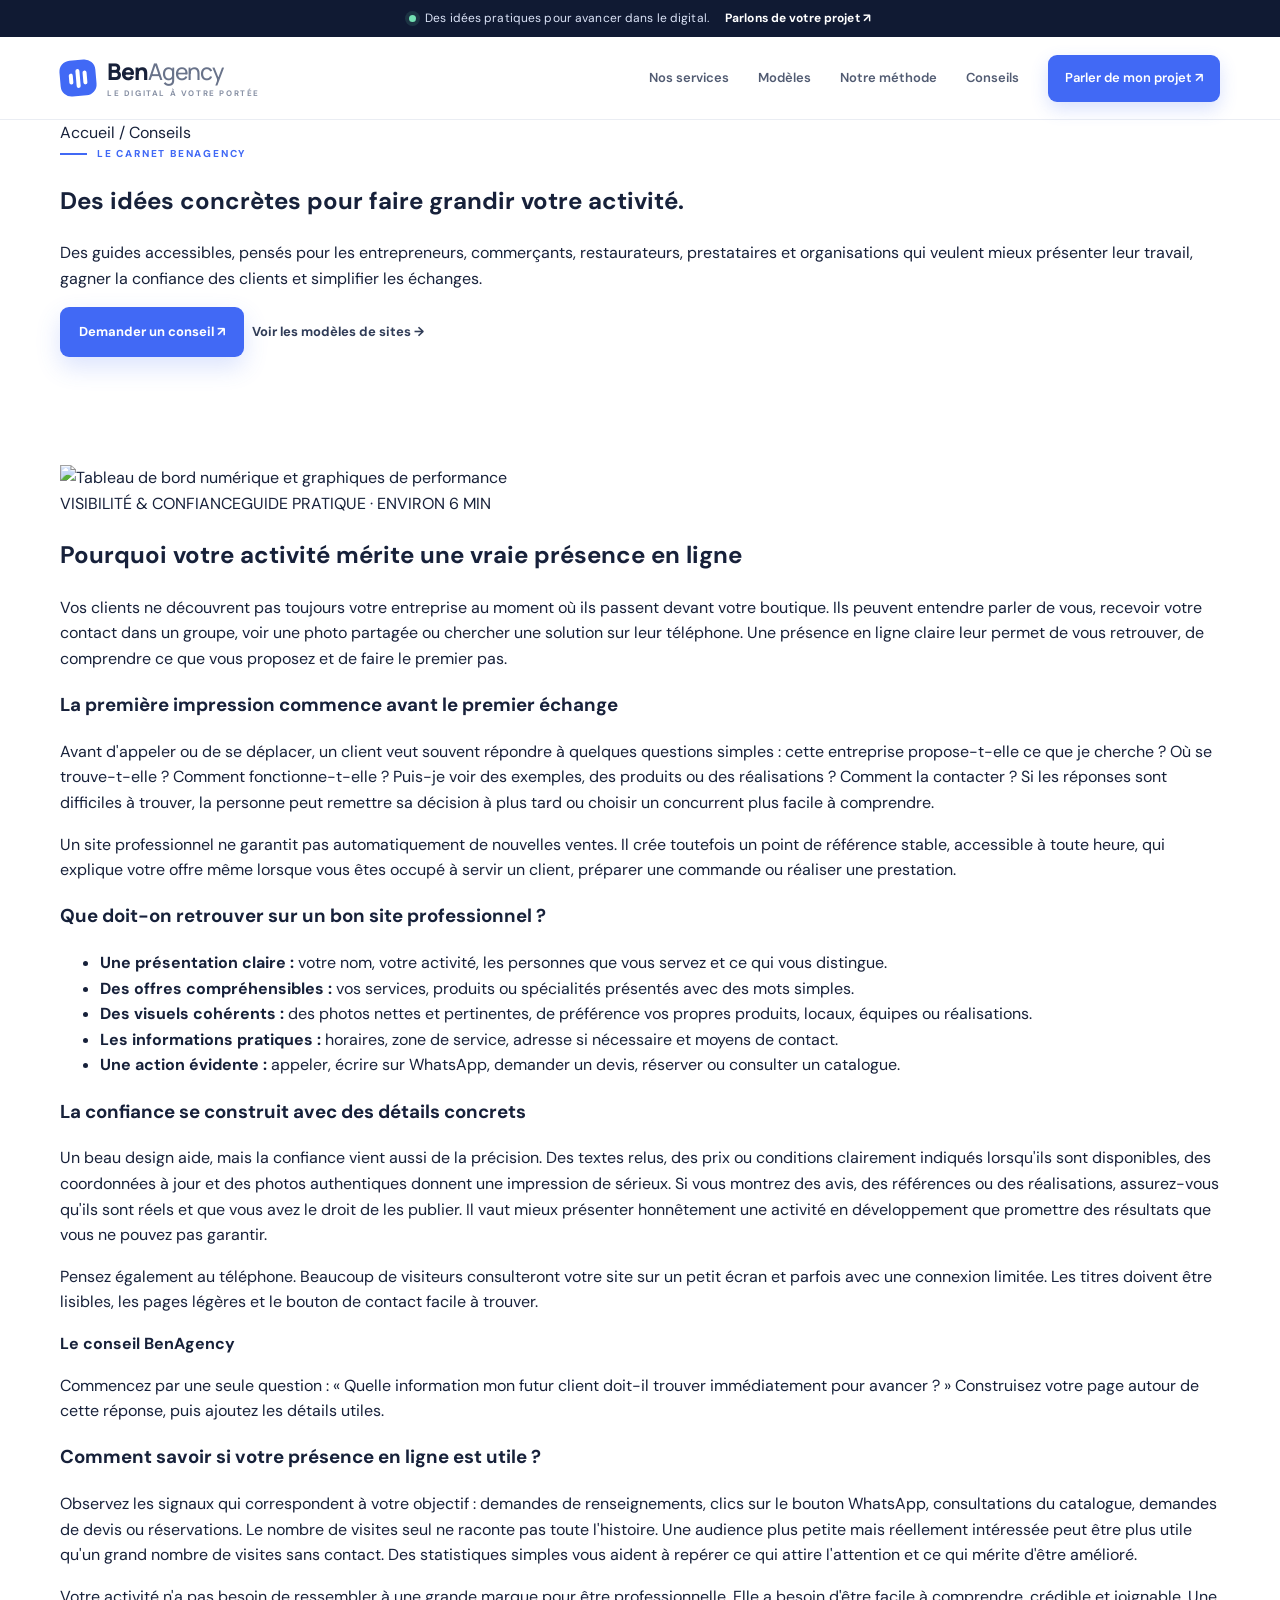
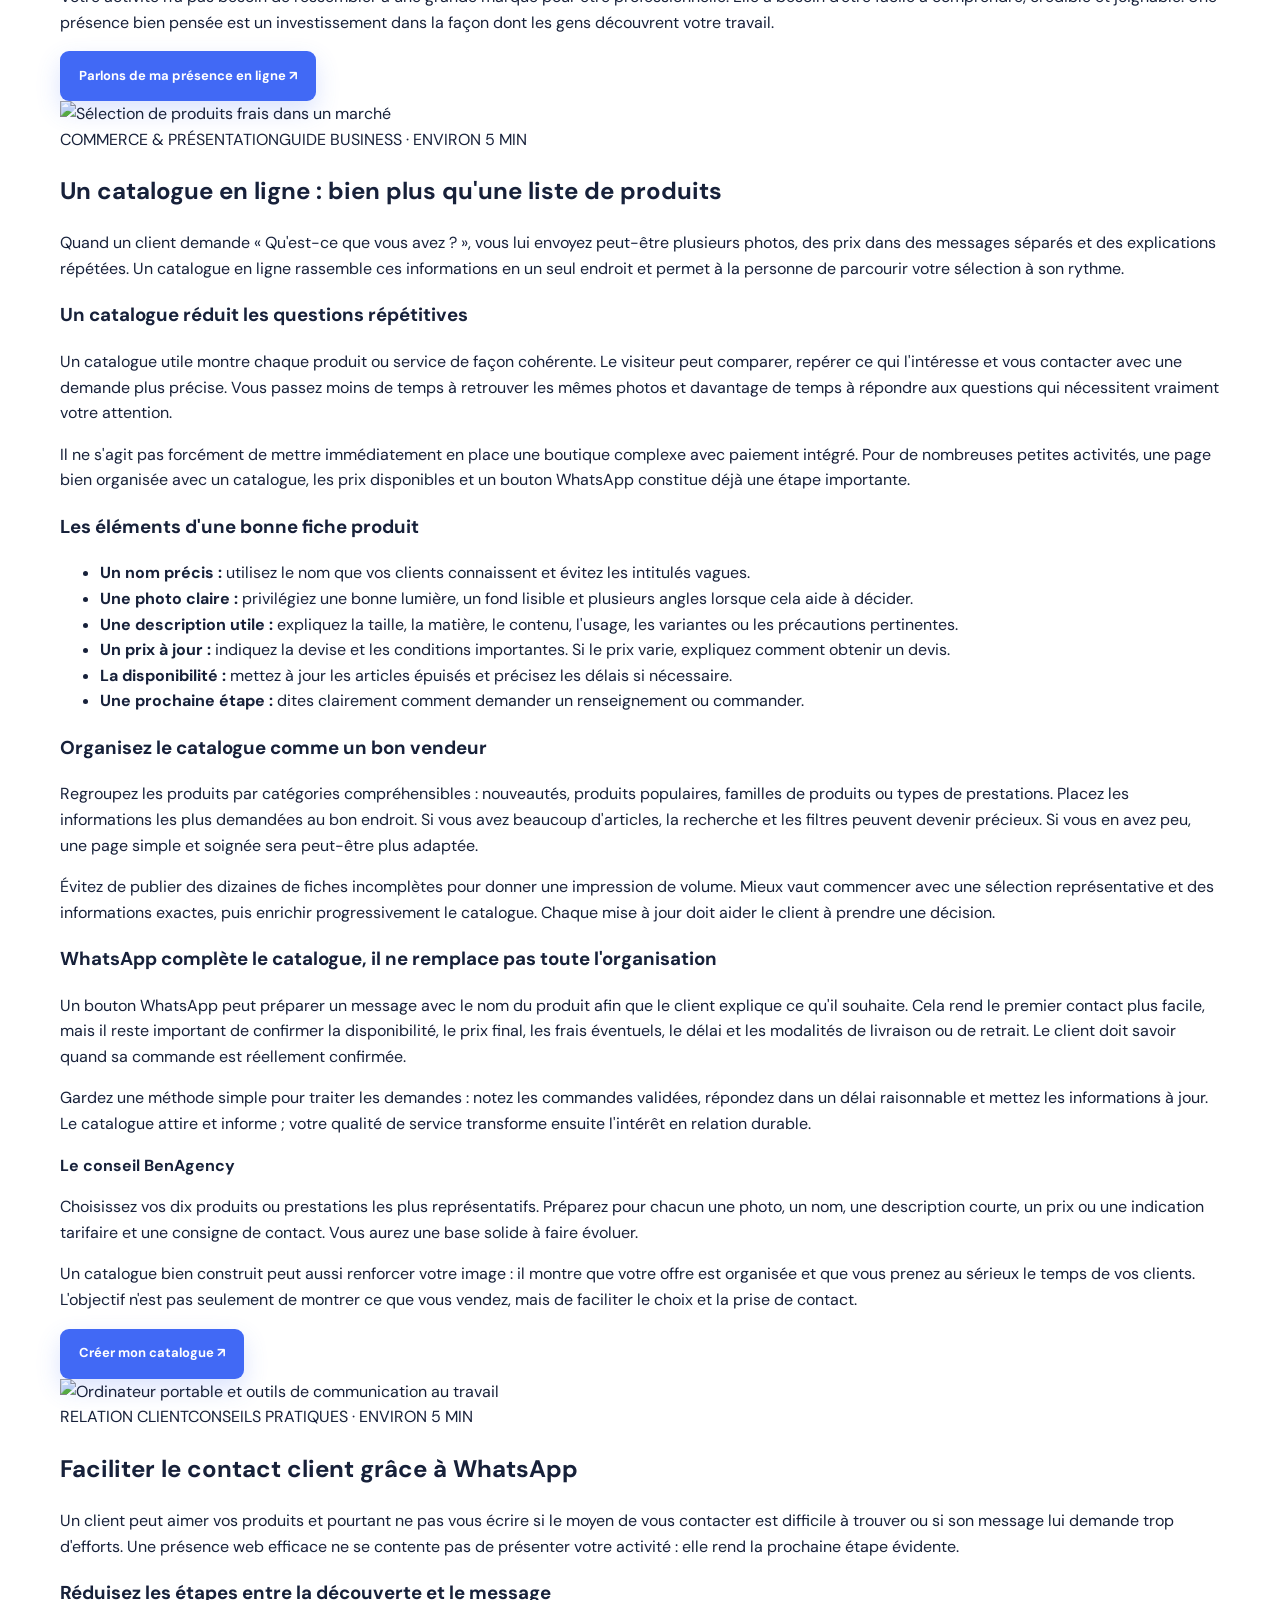
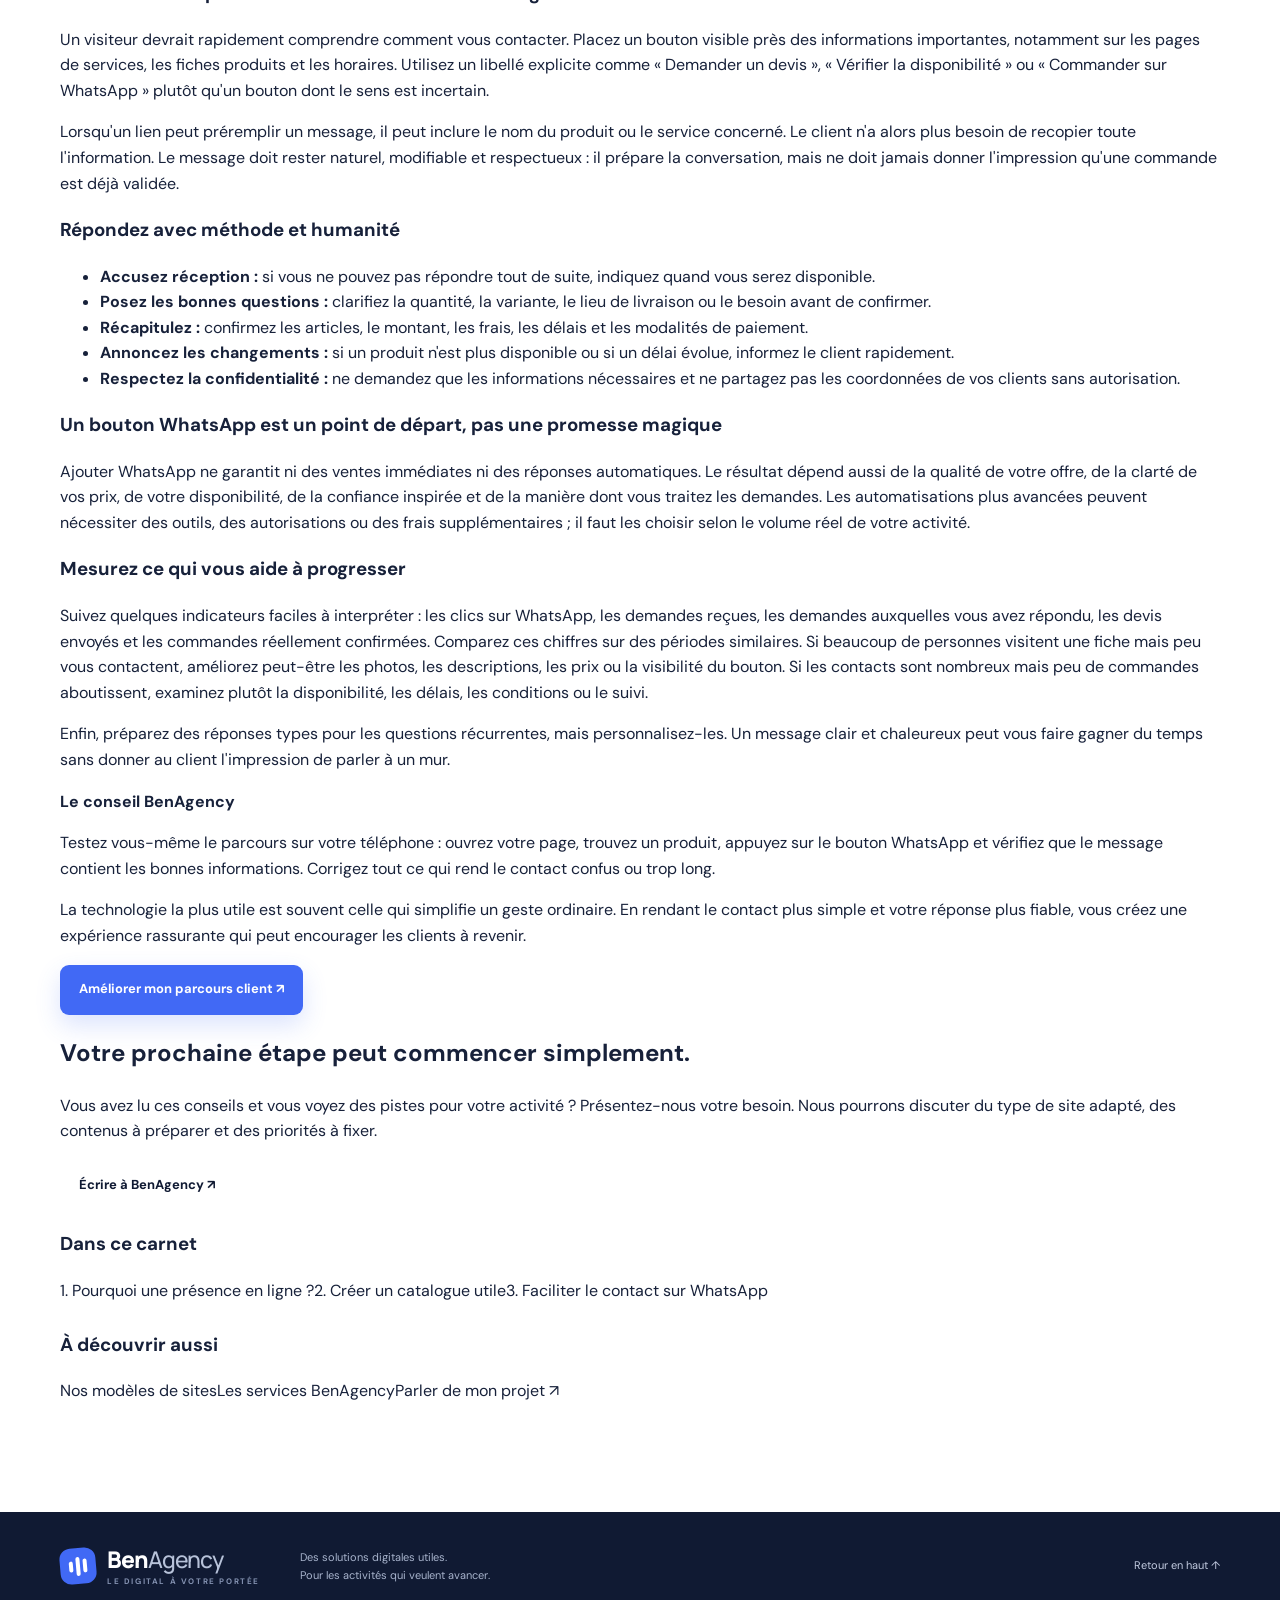
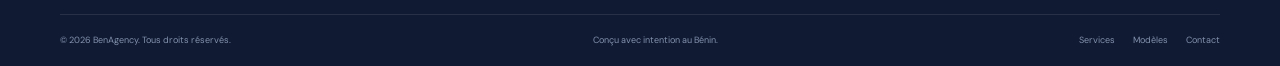
==== conseils.html @ a349a8e4 "Publish illustrated practical business articles" ====
<!doctype html>
<html lang="fr">
<head>
<meta charset="utf-8"><meta name="viewport" content="width=device-width, initial-scale=1"><meta name="theme-color" content="#101a33">
<meta name="description" content="Conseils BenAgency : visibilité en ligne, catalogue digital et WhatsApp pour mieux présenter votre activité et faciliter les contacts clients.">
<title>Conseils pour développer votre activité | BenAgency</title>
<link rel="preconnect" href="https://fonts.googleapis.com"><link rel="preconnect" href="https://fonts.gstatic.com" crossorigin>
<link href="https://fonts.googleapis.com/css2?family=DM+Sans:wght@400;500;600;700&family=Manrope:wght@400;500;600;700;800&display=swap" rel="stylesheet">
<link rel="stylesheet" href="styles.css"><script src="script.js" defer></script>
</head>
<body>
<a class="skip-link" href="#contenu">Aller au contenu</a><div class="announcement"><span class="announcement-dot"></span> Des idées pratiques pour avancer dans le digital. <a href="index.html#contact">Parlons de votre projet ↗</a></div>
<header class="site-header"><div class="container nav-wrap"><a class="brand" href="index.html" aria-label="BenAgency, accueil"><span class="brand-mark"><span></span><span></span><span></span></span><span>Ben<span class="brand-light">Agency</span><small>LE DIGITAL À VOTRE PORTÉE</small></span></a><button class="menu-toggle" aria-expanded="false" aria-controls="main-nav" aria-label="Ouvrir le menu"><span></span><span></span></button><nav id="main-nav" class="main-nav" aria-label="Navigation principale"><a href="index.html#services">Nos services</a><a href="modeles.html">Modèles</a><a href="index.html#methode">Notre méthode</a><a href="conseils.html" aria-current="page">Conseils</a><a class="nav-cta" href="index.html#contact">Parler de mon projet ↗</a></nav></div></header>
<main id="contenu">
<section class="inner-hero"><div class="container"><div class="breadcrumb"><a href="index.html">Accueil</a> / Conseils</div><div class="eyebrow"><span class="eyebrow-line"></span> LE CARNET BENAGENCY</div><h1>Des idées concrètes pour <span>faire grandir votre activité.</span></h1><p>Des guides accessibles, pensés pour les entrepreneurs, commerçants, restaurateurs, prestataires et organisations qui veulent mieux présenter leur travail, gagner la confiance des clients et simplifier les échanges.</p><div class="page-actions"><a class="button button-primary" href="https://wa.me/2290144396710?text=Bonjour%20BenAgency%2C%20j%27ai%20lu%20vos%20conseils%20et%20je%20souhaite%20parler%20de%20mon%20projet." target="_blank" rel="noopener noreferrer">Demander un conseil ↗</a><a class="button button-quiet" href="modeles.html">Voir les modèles de sites →</a></div></div></section>
<section class="section-pad"><div class="container editorial-layout"><div class="editorial-main">
<article class="editorial-article" id="visibilite"><div class="editorial-cover"><img src="https://images.unsplash.com/photo-1460925895917-afdab827c52f?auto=format&fit=crop&w=1400&q=85" alt="Tableau de bord numérique et graphiques de performance" loading="lazy"></div><div class="editorial-meta"><span>VISIBILITÉ & CONFIANCE</span><span>GUIDE PRATIQUE · ENVIRON 6 MIN</span></div><h2>Pourquoi votre activité mérite une vraie présence en ligne</h2><p class="article-intro">Vos clients ne découvrent pas toujours votre entreprise au moment où ils passent devant votre boutique. Ils peuvent entendre parler de vous, recevoir votre contact dans un groupe, voir une photo partagée ou chercher une solution sur leur téléphone. Une présence en ligne claire leur permet de vous retrouver, de comprendre ce que vous proposez et de faire le premier pas.</p>
<h3>La première impression commence avant le premier échange</h3><p>Avant d'appeler ou de se déplacer, un client veut souvent répondre à quelques questions simples : cette entreprise propose-t-elle ce que je cherche ? Où se trouve-t-elle ? Comment fonctionne-t-elle ? Puis-je voir des exemples, des produits ou des réalisations ? Comment la contacter ? Si les réponses sont difficiles à trouver, la personne peut remettre sa décision à plus tard ou choisir un concurrent plus facile à comprendre.</p><p>Un site professionnel ne garantit pas automatiquement de nouvelles ventes. Il crée toutefois un point de référence stable, accessible à toute heure, qui explique votre offre même lorsque vous êtes occupé à servir un client, préparer une commande ou réaliser une prestation.</p>
<h3>Que doit-on retrouver sur un bon site professionnel ?</h3><ul><li><strong>Une présentation claire :</strong> votre nom, votre activité, les personnes que vous servez et ce qui vous distingue.</li><li><strong>Des offres compréhensibles :</strong> vos services, produits ou spécialités présentés avec des mots simples.</li><li><strong>Des visuels cohérents :</strong> des photos nettes et pertinentes, de préférence vos propres produits, locaux, équipes ou réalisations.</li><li><strong>Les informations pratiques :</strong> horaires, zone de service, adresse si nécessaire et moyens de contact.</li><li><strong>Une action évidente :</strong> appeler, écrire sur WhatsApp, demander un devis, réserver ou consulter un catalogue.</li></ul>
<h3>La confiance se construit avec des détails concrets</h3><p>Un beau design aide, mais la confiance vient aussi de la précision. Des textes relus, des prix ou conditions clairement indiqués lorsqu'ils sont disponibles, des coordonnées à jour et des photos authentiques donnent une impression de sérieux. Si vous montrez des avis, des références ou des réalisations, assurez-vous qu'ils sont réels et que vous avez le droit de les publier. Il vaut mieux présenter honnêtement une activité en développement que promettre des résultats que vous ne pouvez pas garantir.</p><p>Pensez également au téléphone. Beaucoup de visiteurs consulteront votre site sur un petit écran et parfois avec une connexion limitée. Les titres doivent être lisibles, les pages légères et le bouton de contact facile à trouver.</p>
<div class="editorial-callout"><strong>Le conseil BenAgency</strong><p>Commencez par une seule question : « Quelle information mon futur client doit-il trouver immédiatement pour avancer ? » Construisez votre page autour de cette réponse, puis ajoutez les détails utiles.</p></div>
<h3>Comment savoir si votre présence en ligne est utile ?</h3><p>Observez les signaux qui correspondent à votre objectif : demandes de renseignements, clics sur le bouton WhatsApp, consultations du catalogue, demandes de devis ou réservations. Le nombre de visites seul ne raconte pas toute l'histoire. Une audience plus petite mais réellement intéressée peut être plus utile qu'un grand nombre de visites sans contact. Des statistiques simples vous aident à repérer ce qui attire l'attention et ce qui mérite d'être amélioré.</p><p>Votre activité n'a pas besoin de ressembler à une grande marque pour être professionnelle. Elle a besoin d'être facile à comprendre, crédible et joignable. Une présence bien pensée est un investissement dans la façon dont les gens découvrent votre travail.</p><div class="page-actions"><a class="button button-primary" href="https://wa.me/2290144396710?text=Bonjour%20BenAgency%2C%20je%20souhaite%20am%C3%A9liorer%20la%20pr%C3%A9sence%20en%20ligne%20de%20mon%20activit%C3%A9." target="_blank" rel="noopener noreferrer">Parlons de ma présence en ligne ↗</a></div></article>
<article class="editorial-article" id="catalogue"><div class="editorial-cover"><img src="https://images.unsplash.com/photo-1542838132-92c53300491e?auto=format&fit=crop&w=1400&q=85" alt="Sélection de produits frais dans un marché" loading="lazy"></div><div class="editorial-meta"><span>COMMERCE & PRÉSENTATION</span><span>GUIDE BUSINESS · ENVIRON 5 MIN</span></div><h2>Un catalogue en ligne : bien plus qu'une liste de produits</h2><p class="article-intro">Quand un client demande « Qu'est-ce que vous avez ? », vous lui envoyez peut-être plusieurs photos, des prix dans des messages séparés et des explications répétées. Un catalogue en ligne rassemble ces informations en un seul endroit et permet à la personne de parcourir votre sélection à son rythme.</p>
<h3>Un catalogue réduit les questions répétitives</h3><p>Un catalogue utile montre chaque produit ou service de façon cohérente. Le visiteur peut comparer, repérer ce qui l'intéresse et vous contacter avec une demande plus précise. Vous passez moins de temps à retrouver les mêmes photos et davantage de temps à répondre aux questions qui nécessitent vraiment votre attention.</p><p>Il ne s'agit pas forcément de mettre immédiatement en place une boutique complexe avec paiement intégré. Pour de nombreuses petites activités, une page bien organisée avec un catalogue, les prix disponibles et un bouton WhatsApp constitue déjà une étape importante.</p>
<h3>Les éléments d'une bonne fiche produit</h3><ul><li><strong>Un nom précis :</strong> utilisez le nom que vos clients connaissent et évitez les intitulés vagues.</li><li><strong>Une photo claire :</strong> privilégiez une bonne lumière, un fond lisible et plusieurs angles lorsque cela aide à décider.</li><li><strong>Une description utile :</strong> expliquez la taille, la matière, le contenu, l'usage, les variantes ou les précautions pertinentes.</li><li><strong>Un prix à jour :</strong> indiquez la devise et les conditions importantes. Si le prix varie, expliquez comment obtenir un devis.</li><li><strong>La disponibilité :</strong> mettez à jour les articles épuisés et précisez les délais si nécessaire.</li><li><strong>Une prochaine étape :</strong> dites clairement comment demander un renseignement ou commander.</li></ul>
<h3>Organisez le catalogue comme un bon vendeur</h3><p>Regroupez les produits par catégories compréhensibles : nouveautés, produits populaires, familles de produits ou types de prestations. Placez les informations les plus demandées au bon endroit. Si vous avez beaucoup d'articles, la recherche et les filtres peuvent devenir précieux. Si vous en avez peu, une page simple et soignée sera peut-être plus adaptée.</p><p>Évitez de publier des dizaines de fiches incomplètes pour donner une impression de volume. Mieux vaut commencer avec une sélection représentative et des informations exactes, puis enrichir progressivement le catalogue. Chaque mise à jour doit aider le client à prendre une décision.</p>
<h3>WhatsApp complète le catalogue, il ne remplace pas toute l'organisation</h3><p>Un bouton WhatsApp peut préparer un message avec le nom du produit afin que le client explique ce qu'il souhaite. Cela rend le premier contact plus facile, mais il reste important de confirmer la disponibilité, le prix final, les frais éventuels, le délai et les modalités de livraison ou de retrait. Le client doit savoir quand sa commande est réellement confirmée.</p><p>Gardez une méthode simple pour traiter les demandes : notez les commandes validées, répondez dans un délai raisonnable et mettez les informations à jour. Le catalogue attire et informe ; votre qualité de service transforme ensuite l'intérêt en relation durable.</p>
<div class="editorial-callout"><strong>Le conseil BenAgency</strong><p>Choisissez vos dix produits ou prestations les plus représentatifs. Préparez pour chacun une photo, un nom, une description courte, un prix ou une indication tarifaire et une consigne de contact. Vous aurez une base solide à faire évoluer.</p></div>
<p>Un catalogue bien construit peut aussi renforcer votre image : il montre que votre offre est organisée et que vous prenez au sérieux le temps de vos clients. L'objectif n'est pas seulement de montrer ce que vous vendez, mais de faciliter le choix et la prise de contact.</p><div class="page-actions"><a class="button button-primary" href="https://wa.me/2290144396710?text=Bonjour%20BenAgency%2C%20je%20souhaite%20cr%C3%A9er%20un%20catalogue%20en%20ligne%20pour%20mon%20activit%C3%A9." target="_blank" rel="noopener noreferrer">Créer mon catalogue ↗</a></div></article>
<article class="editorial-article" id="whatsapp"><div class="editorial-cover"><img src="https://images.unsplash.com/photo-1516321318423-f06f85e504b3?auto=format&fit=crop&w=1400&q=85" alt="Ordinateur portable et outils de communication au travail" loading="lazy"></div><div class="editorial-meta"><span>RELATION CLIENT</span><span>CONSEILS PRATIQUES · ENVIRON 5 MIN</span></div><h2>Faciliter le contact client grâce à WhatsApp</h2><p class="article-intro">Un client peut aimer vos produits et pourtant ne pas vous écrire si le moyen de vous contacter est difficile à trouver ou si son message lui demande trop d'efforts. Une présence web efficace ne se contente pas de présenter votre activité : elle rend la prochaine étape évidente.</p>
<h3>Réduisez les étapes entre la découverte et le message</h3><p>Un visiteur devrait rapidement comprendre comment vous contacter. Placez un bouton visible près des informations importantes, notamment sur les pages de services, les fiches produits et les horaires. Utilisez un libellé explicite comme « Demander un devis », « Vérifier la disponibilité » ou « Commander sur WhatsApp » plutôt qu'un bouton dont le sens est incertain.</p><p>Lorsqu'un lien peut préremplir un message, il peut inclure le nom du produit ou le service concerné. Le client n'a alors plus besoin de recopier toute l'information. Le message doit rester naturel, modifiable et respectueux : il prépare la conversation, mais ne doit jamais donner l'impression qu'une commande est déjà validée.</p>
<h3>Répondez avec méthode et humanité</h3><ul><li><strong>Accusez réception :</strong> si vous ne pouvez pas répondre tout de suite, indiquez quand vous serez disponible.</li><li><strong>Posez les bonnes questions :</strong> clarifiez la quantité, la variante, le lieu de livraison ou le besoin avant de confirmer.</li><li><strong>Récapitulez :</strong> confirmez les articles, le montant, les frais, les délais et les modalités de paiement.</li><li><strong>Annoncez les changements :</strong> si un produit n'est plus disponible ou si un délai évolue, informez le client rapidement.</li><li><strong>Respectez la confidentialité :</strong> ne demandez que les informations nécessaires et ne partagez pas les coordonnées de vos clients sans autorisation.</li></ul>
<h3>Un bouton WhatsApp est un point de départ, pas une promesse magique</h3><p>Ajouter WhatsApp ne garantit ni des ventes immédiates ni des réponses automatiques. Le résultat dépend aussi de la qualité de votre offre, de la clarté de vos prix, de votre disponibilité, de la confiance inspirée et de la manière dont vous traitez les demandes. Les automatisations plus avancées peuvent nécessiter des outils, des autorisations ou des frais supplémentaires ; il faut les choisir selon le volume réel de votre activité.</p>
<h3>Mesurez ce qui vous aide à progresser</h3><p>Suivez quelques indicateurs faciles à interpréter : les clics sur WhatsApp, les demandes reçues, les demandes auxquelles vous avez répondu, les devis envoyés et les commandes réellement confirmées. Comparez ces chiffres sur des périodes similaires. Si beaucoup de personnes visitent une fiche mais peu vous contactent, améliorez peut-être les photos, les descriptions, les prix ou la visibilité du bouton. Si les contacts sont nombreux mais peu de commandes aboutissent, examinez plutôt la disponibilité, les délais, les conditions ou le suivi.</p><p>Enfin, préparez des réponses types pour les questions récurrentes, mais personnalisez-les. Un message clair et chaleureux peut vous faire gagner du temps sans donner au client l'impression de parler à un mur.</p>
<div class="editorial-callout"><strong>Le conseil BenAgency</strong><p>Testez vous-même le parcours sur votre téléphone : ouvrez votre page, trouvez un produit, appuyez sur le bouton WhatsApp et vérifiez que le message contient les bonnes informations. Corrigez tout ce qui rend le contact confus ou trop long.</p></div>
<p>La technologie la plus utile est souvent celle qui simplifie un geste ordinaire. En rendant le contact plus simple et votre réponse plus fiable, vous créez une expérience rassurante qui peut encourager les clients à revenir.</p><div class="page-actions"><a class="button button-primary" href="https://wa.me/2290144396710?text=Bonjour%20BenAgency%2C%20je%20souhaite%20faciliter%20le%20contact%20avec%20mes%20clients%20sur%20WhatsApp." target="_blank" rel="noopener noreferrer">Améliorer mon parcours client ↗</a></div></article>
<div class="editorial-footer-cta"><h2>Votre prochaine étape peut commencer simplement.</h2><p>Vous avez lu ces conseils et vous voyez des pistes pour votre activité ? Présentez-nous votre besoin. Nous pourrons discuter du type de site adapté, des contenus à préparer et des priorités à fixer.</p><div class="page-actions"><a class="button button-white" href="https://wa.me/2290144396710?text=Bonjour%20BenAgency%20%21%20Je%20souhaite%20discuter%20de%20mon%20projet%20digital." target="_blank" rel="noopener noreferrer">Écrire à BenAgency ↗</a><a class="button button-outline-light" href="modeles.html">Découvrir les modèles</a></div></div>
</div>
<aside class="editorial-sidebar"><h3>Dans ce carnet</h3><a href="#visibilite">1. Pourquoi une présence en ligne ?</a><a href="#catalogue">2. Créer un catalogue utile</a><a href="#whatsapp">3. Faciliter le contact sur WhatsApp</a><h3 style="margin-top:26px">À découvrir aussi</h3><a href="modeles.html">Nos modèles de sites</a><a href="index.html#services">Les services BenAgency</a><a class="sidebar-cta" href="https://wa.me/2290144396710?text=Bonjour%20BenAgency%2C%20j%27aimerais%20un%20conseil%20pour%20mon%20site." target="_blank" rel="noopener noreferrer">Parler de mon projet ↗</a></aside>
</div></section></main>
<footer class="site-footer"><div class="container footer-top"><a class="brand brand-footer" href="index.html"><span class="brand-mark"><span></span><span></span><span></span></span><span>Ben<span class="brand-light">Agency</span><small>LE DIGITAL À VOTRE PORTÉE</small></span></a><p>Des solutions digitales utiles.<br>Pour les activités qui veulent avancer.</p><a class="footer-top-link" href="#contenu">Retour en haut ↑</a></div><div class="container footer-bottom"><span>© <span id="year">2026</span> BenAgency. Tous droits réservés.</span><span>Conçu avec intention au Bénin.</span><div><a href="index.html#services">Services</a><a href="modeles.html">Modèles</a><a href="index.html#contact">Contact</a></div></div></footer>
</body></html>
---- styles.css ----
:root{--navy:#101a33;--navy-2:#192847;--blue:#4169f5;--blue-dark:#3154db;--sky:#dce6ff;--amber:#ffbf69;--ink:#17213a;--muted:#69738a;--paper:#f8f9fc;--line:#e5e9f1;--white:#fff;--radius:22px;--shadow:0 22px 70px rgba(18,32,65,.13);font-synthesis:none;text-rendering:optimizeLegibility}*{box-sizing:border-box}html{scroll-behavior:smooth;scroll-padding-top:94px}body{margin:0;background:#fff;color:var(--ink);font-family:"DM Sans",sans-serif;font-size:16px;line-height:1.6;-webkit-font-smoothing:antialiased}img{display:block;max-width:100%}a{color:inherit;text-decoration:none}button,input,select,textarea{font:inherit}.container{width:min(1160px,calc(100% - 48px));margin-inline:auto}.section-pad{padding:108px 0}.skip-link{position:absolute;left:-9999px;top:8px;background:#fff;padding:10px 14px;z-index:100}.skip-link:focus{left:8px}.announcement{display:flex;justify-content:center;align-items:center;gap:9px;background:#101a33;color:#dce4f8;font-size:12px;letter-spacing:.01em;padding:9px 16px}.announcement a{color:#fff;font-weight:700;margin-left:7px}.announcement-dot{width:7px;height:7px;border-radius:50%;background:#73e0b3;box-shadow:0 0 0 4px rgba(115,224,179,.12)}.site-header{position:sticky;top:0;z-index:50;background:rgba(255,255,255,.94);backdrop-filter:blur(16px);border-bottom:1px solid rgba(229,233,241,.8)}.nav-wrap{min-height:82px;display:flex;align-items:center;justify-content:space-between;gap:24px}.brand{display:flex;align-items:center;gap:11px;font-family:Manrope,sans-serif;font-weight:800;font-size:23px;letter-spacing:-1.1px;line-height:1.05;white-space:nowrap}.brand-light{font-weight:500;color:#69738a}.brand small{display:block;font-family:"DM Sans",sans-serif;font-size:8px;font-weight:700;letter-spacing:1.6px;color:#8790a4;margin-top:6px}.brand-mark{width:36px;height:36px;border-radius:11px;background:var(--blue);display:flex;align-items:center;justify-content:center;gap:3px;transform:rotate(-5deg)}.brand-mark span{width:4px;border-radius:3px;background:#fff;display:block}.brand-mark span:nth-child(1){height:11px}.brand-mark span:nth-child(2){height:19px}.brand-mark span:nth-child(3){height:14px}.main-nav{display:flex;align-items:center;gap:29px;font-size:13px;font-weight:600;color:#515b72}.main-nav>a:not(.nav-cta):hover{color:var(--blue)}.nav-cta{display:flex;align-items:center;gap:13px;background:var(--blue);color:#fff;padding:13px 17px;border-radius:9px;box-shadow:0 7px 18px rgba(65,105,245,.2);transition:transform .2s,background .2s}.nav-cta:hover,.button-primary:hover{background:var(--blue-dark);transform:translateY(-2px)}.menu-toggle{display:none}.hero{position:relative;overflow:hidden;background:var(--paper);padding-top:84px;padding-bottom:32px}.hero-grid{position:relative;z-index:1;display:grid;grid-template-columns:.93fr 1.07fr;gap:38px;align-items:center;min-height:520px}.hero-glow{position:absolute;border-radius:50%;filter:blur(1px);pointer-events:none}.hero-glow-one{width:460px;height:460px;right:-130px;top:-150px;background:radial-gradient(circle,rgba(91,127,255,.14),transparent 70%)}.hero-glow-two{width:360px;height:360px;left:-180px;bottom:-160px;background:radial-gradient(circle,rgba(255,191,105,.15),transparent 70%)}.eyebrow{display:flex;align-items:center;gap:10px;color:var(--blue);font-size:10px;font-weight:800;letter-spacing:1.8px}.eyebrow-line{display:inline-block;width:27px;height:2px;background:currentColor}.hero h1,.section-heading h2,.why-copy h2,.process-intro h2,.contact-copy h2,.cta-inner h2{font-family:Manrope,sans-serif;letter-spacing:-2.5px;font-weight:800;line-height:1.09}.hero h1{font-size:clamp(43px,5.15vw,67px);margin:22px 0 22px;max-width:610px}.hero h1 span,.section-heading h2 span,.why-copy h2 span,.process-intro h2 span,.contact-copy h2 span{color:var(--blue)}.hero-lead{max-width:510px;color:#667189;font-size:16px;line-height:1.8;margin:0}.hero-actions{display:flex;align-items:center;gap:14px;flex-wrap:wrap;margin-top:30px}.button{display:inline-flex;justify-content:center;align-items:center;gap:17px;min-height:50px;padding:14px 19px;border:0;border-radius:9px;font-size:13px;font-weight:700;cursor:pointer;transition:transform .2s,background .2s,color .2s}.button-primary{background:var(--blue);color:#fff;box-shadow:0 10px 25px rgba(65,105,245,.19)}.button-primary span,.button-dark span,.button-white span{font-size:17px}.button-quiet{color:#303c57;padding-inline:8px}.button-quiet:hover{color:var(--blue)}.play-icon{width:27px;height:27px;border:1px solid #d8deea;border-radius:50%;display:inline-flex;align-items:center;justify-content:center;font-size:9px;padding-left:2px}.hero-proof{display:flex;align-items:center;gap:13px;margin-top:35px}.proof-avatars{display:flex;padding-left:4px}.proof-avatars span{display:flex;align-items:center;justify-content:center;width:31px;height:31px;border-radius:50%;margin-left:-4px;border:2px solid var(--paper);background:#e2e9ff;color:var(--blue);font-size:11px;font-weight:800}.proof-avatars span:nth-child(2){background:#ffe7c8;color:#9a5b12}.proof-avatars span:nth-child(3){background:#d9f4e8;color:#147953}.hero-proof p{margin:0;font-size:11px;line-height:1.5;color:#778198}.hero-proof strong{color:#27334e;font-size:12px}.hero-art{position:relative;min-height:500px;display:flex;align-items:center;justify-content:center;isolation:isolate}.art-orbit{position:absolute;border:1px solid rgba(65,105,245,.13);border-radius:50%;z-index:-1}.orbit-a{width:440px;height:440px}.orbit-b{width:350px;height:350px;border-style:dashed}.browser-card{position:absolute;left:5%;top:65px;width:83%;background:#fff;border-radius:12px;overflow:hidden;box-shadow:0 24px 70px rgba(21,37,79,.19);transform:rotate(-2deg);border:1px solid #e8ecf5}.browser-top{height:36px;background:#f7f8fb;display:flex;align-items:center;gap:12px;padding:0 12px;border-bottom:1px solid #e9edf5}.browser-dots{display:flex;gap:4px}.browser-dots i{width:6px;height:6px;border-radius:50%;background:#d3d9e5}.browser-dots i:first-child{background:#ff9d94}.browser-dots i:nth-child(2){background:#ffce78}.browser-dots i:nth-child(3){background:#72d7a8}.browser-url{flex:1;background:#fff;border:1px solid #e8ebf2;border-radius:4px;padding:3px 8px;color:#a2aabd;font-size:7px}.browser-menu{font-size:11px;color:#a2aabd}.mock-site{padding:18px 18px 0}.mock-nav{display:flex;align-items:center;justify-content:space-between;gap:8px;padding-bottom:14px;border-bottom:1px solid #f0f1f6}.mock-logo{font-family:Manrope,sans-serif;font-weight:800;font-size:10px;letter-spacing:-.5px}.mock-logo span{color:var(--blue)}.mock-nav-links{font-size:6px;color:#778198}.mock-nav-button{font-size:6px;background:var(--navy);color:white;padding:6px 8px;border-radius:3px}.mock-main{display:grid;grid-template-columns:1fr .9fr;gap:12px;padding:18px 0 15px;align-items:center}.mock-kicker{font-size:6px;letter-spacing:1px;color:var(--blue);font-weight:800}.mock-copy h3{font-family:Manrope,sans-serif;font-size:clamp(15px,2vw,25px);line-height:1.13;letter-spacing:-.8px;margin:8px 0;color:#1a2540}.mock-copy p{font-size:7px;color:#8a92a5;margin:0 0 12px}.mock-button{display:inline-block;background:var(--blue);color:#fff;border-radius:3px;padding:7px 8px;font-size:6px;font-weight:700}.mock-photo{height:145px;overflow:hidden;border-radius:5px;background:#e8d7c2}.mock-photo img{width:100%;height:100%;object-fit:cover}.mock-bottom{display:flex;justify-content:space-between;gap:8px;padding:10px 0;border-top:1px solid #eff1f6;color:#758097;font-size:6px}.phone-card{position:absolute;right:2%;bottom:25px;width:146px;background:#fff;border:5px solid #17213a;border-radius:24px;padding:12px 9px 11px;box-shadow:0 22px 48px rgba(21,37,79,.24);transform:rotate(5deg);z-index:3}.phone-speaker{height:4px;width:35px;border-radius:9px;background:#17213a;margin:-7px auto 12px}.phone-brand{font-size:7px;font-weight:800;letter-spacing:.8px;margin-bottom:9px}.phone-brand span{color:var(--blue)}.phone-card>img{width:100%;height:100px;object-fit:cover;border-radius:8px}.phone-title{font-family:Manrope,sans-serif;font-size:11px;font-weight:800;line-height:1.25;margin:9px 0}.phone-price{display:flex;justify-content:space-between;align-items:center;font-size:7px;font-weight:700}.phone-price span{color:var(--blue);font-size:6px}.phone-products{display:flex;gap:5px;margin:8px 0}.phone-products span{height:34px;flex:1;border-radius:4px;background:linear-gradient(135deg,#d9e7d8,#f3e6c9)}.phone-products span:nth-child(2){background:linear-gradient(135deg,#f2d7ce,#e5d3ef)}.phone-products span:nth-child(3){background:linear-gradient(135deg,#d5e2f7,#e5ead0)}.phone-whatsapp{background:#e1f7eb;color:#16804d;border-radius:5px;text-align:center;font-size:7px;font-weight:800;padding:8px 3px}.floating-tag{position:absolute;z-index:4;display:flex;align-items:center;gap:9px;padding:11px 13px;border:1px solid #eef0f6;background:rgba(255,255,255,.96);border-radius:10px;box-shadow:0 13px 30px rgba(25,40,71,.1)}.tag-top{right:1%;top:34px}.tag-bottom{left:0;bottom:57px}.tag-icon{width:28px;height:28px;border-radius:8px;display:flex;align-items:center;justify-content:center;font-weight:800}.tag-blue{background:#e6ebff;color:var(--blue)}.tag-amber{background:#fff0dc;color:#b67520}.floating-tag strong,.floating-tag small{display:block}.floating-tag strong{font-size:10px}.floating-tag small{font-size:8px;color:#7c8599;margin-top:2px}.hero-stamp{position:absolute;right:0;top:215px;width:72px;height:72px;border-radius:50%;background:var(--amber);display:flex;flex-direction:column;align-items:center;justify-content:center;text-align:center;color:#583c19;transform:rotate(9deg);box-shadow:0 8px 20px #dca34b40}.hero-stamp span{font-size:6px;font-weight:800;letter-spacing:.6px}.hero-stamp strong{font-size:11px;line-height:1.3}.hero-bottomline{display:flex;justify-content:space-between;align-items:center;gap:20px;border-top:1px solid #e6eaf2;margin-top:28px;padding-top:21px;color:#9aa2b4;font-size:9px;font-weight:800;letter-spacing:1.2px}.hero-bottomline div{display:flex;align-items:center;gap:13px;color:#657088;font-size:10px;letter-spacing:0;font-weight:600}.hero-bottomline i{width:4px;height:4px;background:var(--amber);border-radius:50%}.trust-strip{border-bottom:1px solid var(--line);background:#fff}.trust-grid{display:grid;grid-template-columns:repeat(4,1fr);padding:25px 0;gap:18px}.trust-grid>div{display:flex;align-items:center;gap:11px}.trust-symbol{width:38px;height:38px;display:flex;align-items:center;justify-content:center;background:#f0f3ff;color:var(--blue);border-radius:10px;font-size:18px}.trust-grid strong,.trust-grid small{display:block}.trust-grid strong{font-size:12px}.trust-grid small{font-size:10px;color:#8790a4;margin-top:3px}.services-section{background:#fff}.section-heading{display:flex;justify-content:space-between;align-items:end;gap:50px;margin-bottom:43px}.section-heading h2,.process-intro h2,.contact-copy h2{font-size:clamp(35px,4vw,49px);margin:17px 0 0}.section-heading>p{max-width:370px;color:#737d92;font-size:14px;line-height:1.8;margin:0 0 3px}.services-grid{display:grid;grid-template-columns:repeat(4,minmax(0,1fr));gap:16px}.service-card{border:1px solid var(--line);border-radius:15px;padding:18px 16px 21px;min-width:0;transition:transform .25s,box-shadow .25s,border-color .25s}.service-card:hover{transform:translateY(-5px);border-color:#d7defb;box-shadow:0 15px 38px rgba(18,32,65,.07)}.service-featured{background:#f9faff}.service-top{display:flex;justify-content:space-between;align-items:center}.service-number{font-size:9px;font-weight:800;letter-spacing:1px;color:#9ba3b5}.service-icon{display:flex;align-items:center;justify-content:center;width:32px;height:32px;border-radius:9px;background:#edf1ff;color:var(--blue);font-size:16px}.service-visual{height:170px;margin:20px 0 22px;position:relative;overflow:hidden;border-radius:10px;background:#f1f4fb}.mini-browser{position:absolute;inset:18px 16px 0;background:white;border-radius:6px 6px 0 0;box-shadow:0 7px 20px #1a254018;overflow:hidden}.mini-browser-bar{height:13px;display:flex;gap:3px;align-items:center;padding-left:7px;background:#f5f6f9}.mini-browser-bar i{width:4px;height:4px;border-radius:50%;background:#d0d5df}.mini-website{padding:12px 11px;position:relative;min-height:130px}.mini-label{font-size:5px;color:var(--blue);font-weight:800;letter-spacing:.7px;display:block;margin-bottom:7px}.mini-website b{font-family:Manrope,sans-serif;font-size:14px;line-height:1.13;display:block;letter-spacing:-.5px}.mini-cta{width:65px;height:13px;border-radius:2px;background:var(--blue);margin-top:11px}.mini-picture{position:absolute;width:42%;height:92px;right:9px;top:29px;border-radius:4px;background:linear-gradient(145deg,#e7d6be,#9aaf8d 50%,#e9caa2)}.visual-catalog{padding:13px;background:#f8f3eb}.catalog-head{display:flex;justify-content:space-between;font-size:7px;font-weight:800;color:#3b463a;letter-spacing:.6px}.catalog-items{display:flex;gap:9px;margin-top:14px}.catalog-items>div{flex:1;min-width:0}.catalog-items img{width:100%;height:82px;object-fit:cover;border-radius:6px}.catalog-items b,.catalog-items small{display:block;font-size:7px;margin-top:5px}.catalog-items small{color:#8a8f81;margin-top:1px}.catalog-order{margin-top:10px;background:#24764c;color:#fff;text-align:center;font-size:7px;padding:7px;border-radius:5px;font-weight:700}.visual-restaurant>img{width:100%;height:100%;object-fit:cover}.restaurant-overlay{position:absolute;inset:0;padding:22px 13px;display:flex;flex-direction:column;justify-content:center;color:#fff;background:linear-gradient(90deg,rgba(18,30,27,.78),rgba(18,30,27,.06))}.restaurant-overlay span{font-size:6px;letter-spacing:1px;font-weight:800}.restaurant-overlay b{font-family:Manrope,sans-serif;font-size:19px;line-height:1.15;margin:8px 0}.restaurant-overlay small{font-size:7px}.visual-dashboard{background:#f5f7ff;border:1px solid #e9edfa;padding:12px}.dash-top{display:flex;justify-content:space-between;font-size:6px;font-weight:800;letter-spacing:.4px;color:#7d879d}.dash-live{color:#1b9a6b}.dash-stat{margin-top:15px}.dash-stat small{display:block;font-size:7px;color:#818aa0}.dash-stat b{display:block;font-size:22px;line-height:1.4;font-family:Manrope,sans-serif}.dash-stat em{font-family:"DM Sans",sans-serif;font-size:7px;color:#159968;font-style:normal;vertical-align:middle}.dash-chart{height:49px;display:flex;align-items:end;gap:5px;margin:7px 0 10px;border-bottom:1px solid #dce2f1}.dash-chart span{flex:1;background:linear-gradient(180deg,#6e8cff,#4169f5);border-radius:3px 3px 0 0;opacity:.85}.dash-footer{display:grid;grid-template-columns:1fr auto;gap:4px;font-size:7px;color:#7d879d}.dash-footer b{color:#27334e}.service-card h3{font-family:Manrope,sans-serif;font-size:16px;letter-spacing:-.5px;line-height:1.3;margin:0 0 10px}.service-card>p{font-size:12px;color:#747e92;line-height:1.75;margin:0 0 17px;min-height:84px}.text-link{display:inline-flex;align-items:center;gap:9px;color:var(--blue);font-size:12px;font-weight:800}.text-link span{font-size:16px;transition:transform .2s}.text-link:hover span{transform:translate(3px,-2px)}.why-section{background:var(--paper)}.why-grid{display:grid;grid-template-columns:1fr 1fr;gap:90px;align-items:center}.why-visual{position:relative;padding:0 28px 30px 0}.why-visual>img{width:100%;height:485px;object-fit:cover;border-radius:15px;filter:saturate(.83)}.why-visual:after{content:"";position:absolute;left:-15px;top:30px;width:70px;height:70px;border:1px solid #c8d2f5;border-radius:15px;z-index:0}.why-note{position:absolute;bottom:0;right:0;display:flex;align-items:center;gap:13px;background:#fff;padding:18px 20px;border-radius:12px;box-shadow:var(--shadow);max-width:300px}.why-note>span{width:37px;height:37px;flex-shrink:0;display:flex;align-items:center;justify-content:center;background:#fff1dc;color:#b8751c;border-radius:10px;font-size:20px}.why-note p{font-size:11px;color:#7a8397;line-height:1.6;margin:0}.why-note strong{font-size:12px;color:#202b45}.why-number{position:absolute;left:18px;bottom:52px;color:#fff;font-family:Manrope,sans-serif;font-size:11px;font-weight:800;letter-spacing:1px;text-shadow:0 1px 6px #0006}.why-number span{color:var(--amber);margin:0 5px}.why-copy h2{font-size:clamp(35px,4vw,48px);margin:18px 0 20px}.why-lead{color:#727c91;font-size:14px;line-height:1.85;margin:0 0 27px}.benefit-list{display:grid;gap:19px;margin-bottom:30px}.benefit-list>div{display:flex;align-items:start;gap:12px}.benefit-check{width:24px;height:24px;display:flex;align-items:center;justify-content:center;flex-shrink:0;background:#e4f6ec;color:#168356;border-radius:50%;font-size:12px;font-weight:800}.benefit-list p{margin:0}.benefit-list strong,.benefit-list small{display:block}.benefit-list strong{font-size:13px}.benefit-list small{font-size:11px;color:#7c8598;margin-top:4px;line-height:1.6}.button-dark{background:var(--navy);color:#fff}.button-dark:hover{background:#26375c;transform:translateY(-2px)}.work-section{background:#fff}.portfolio-grid{display:grid;grid-template-columns:1.15fr 1fr 1fr;gap:20px}.portfolio-card{min-width:0}.portfolio-image{position:relative;display:block;overflow:hidden;border-radius:13px;height:280px;background:#dce2ed}.portfolio-large .portfolio-image{height:330px}.portfolio-image>img{width:100%;height:100%;object-fit:cover;transition:transform .6s}.portfolio-image:hover>img{transform:scale(1.05)}.portfolio-image:after{content:"";position:absolute;inset:0;background:linear-gradient(180deg,rgba(10,20,40,.02),rgba(10,20,40,.5))}.portfolio-mock,.shop-window,.corporate-window{position:absolute;z-index:1;color:white;left:22px;right:22px;top:32px;text-shadow:0 2px 12px #0004}.portfolio-mock>span,.shop-window>span:first-child,.corporate-window>span:first-child{font-size:8px;font-weight:800;letter-spacing:1.5px}.portfolio-mock>b,.shop-window>b,.corporate-window>b{display:block;font-family:Manrope,sans-serif;font-size:clamp(20px,2.6vw,30px);line-height:1.1;letter-spacing:-1px;margin:16px 0 8px}.portfolio-mock>small,.shop-window>small,.corporate-window>small{display:block;font-size:10px;max-width:220px}.portfolio-mock>i{display:inline-block;margin-top:18px;padding:9px 11px;background:#fff;color:#17213a;border-radius:4px;font-size:8px;font-weight:800;font-style:normal;text-shadow:none}.portfolio-view{position:absolute;z-index:2;right:12px;bottom:12px;color:#fff;border:1px solid #ffffff7a;background:#ffffff1c;backdrop-filter:blur(8px);padding:7px 9px;border-radius:5px;font-size:9px;font-weight:700;opacity:0;transform:translateY(5px);transition:opacity .2s,transform .2s}.portfolio-image:hover .portfolio-view{opacity:1;transform:translateY(0)}.portfolio-food>img{object-position:center}.shop-window{top:39px;left:20px;right:20px}.shop-window>b{font-size:25px}.shop-pill{display:inline-block;margin-top:16px;background:#fff;color:#202a40;padding:8px 10px;border-radius:4px;font-size:8px!important;letter-spacing:0!important;text-shadow:none}.corporate-window{top:42px}.corporate-window>b{font-size:24px}.corporate-line{display:block;width:55px;height:3px;background:var(--amber);margin-top:18px}.portfolio-meta{display:flex;align-items:start;justify-content:space-between;gap:12px;padding:15px 1px}.portfolio-meta>div>span{font-size:8px;letter-spacing:1px;font-weight:800;color:#8b95a9}.portfolio-meta h3{font-family:Manrope,sans-serif;font-size:14px;line-height:1.4;letter-spacing:-.3px;margin:6px 0}.portfolio-arrow{font-size:19px;color:var(--blue)}.portfolio-disclaimer{font-size:10px;color:#9aa2b2;margin:4px 0 0}.process-section{background:var(--navy);color:#fff;overflow:hidden;position:relative}.process-section:before{content:"";position:absolute;width:540px;height:540px;right:-200px;top:-260px;border:1px solid #ffffff0c;border-radius:50%;box-shadow:0 0 0 65px #ffffff04,0 0 0 130px #ffffff03}.process-intro{text-align:center;max-width:600px;margin:0 auto 54px;position:relative}.eyebrow-light{color:#9fb3ff;justify-content:center}.process-intro h2{font-size:clamp(36px,4vw,50px);margin:18px 0}.process-intro h2 span{color:#9fb3ff}.process-intro>p{color:#aeb9d0;font-size:14px;max-width:430px;margin:0 auto;line-height:1.8}.process-steps{display:grid;grid-template-columns:repeat(3,1fr);gap:30px;position:relative}.process-steps article{position:relative;padding:26px 24px 24px;border:1px solid #ffffff1c;border-radius:13px;background:#ffffff05}.step-number{position:absolute;right:20px;top:18px;font-size:10px;color:#7e8baa;font-weight:800;letter-spacing:1px}.step-icon{width:47px;height:47px;display:flex;align-items:center;justify-content:center;border-radius:12px;background:#293a61;color:#a9bbff;font-size:22px;margin-bottom:26px}.process-steps h3{font-family:Manrope,sans-serif;font-size:18px;letter-spacing:-.4px;margin:0 0 10px}.process-steps p{font-size:12px;line-height:1.8;color:#aab6ce;margin:0;max-width:270px}.step-line{display:block;width:34px;height:2px;background:var(--amber);margin-top:23px}.articles-section{background:#f8f9fc}.articles-grid{display:grid;grid-template-columns:repeat(3,1fr);gap:20px}.article-card{background:#fff;border:1px solid #e9edf4;border-radius:13px;overflow:hidden;transition:transform .2s,box-shadow .2s}.article-card:hover{transform:translateY(-4px);box-shadow:0 18px 42px rgba(18,32,65,.08)}.article-image{position:relative;display:block;height:190px;overflow:hidden;background:#e1e7f2}.article-image img{width:100%;height:100%;object-fit:cover;transition:transform .5s}.article-card:hover .article-image img{transform:scale(1.04)}.article-image>span{position:absolute;left:14px;bottom:14px;padding:6px 8px;background:#fff;color:var(--blue);border-radius:4px;font-size:8px;font-weight:800;letter-spacing:.7px}.article-body{padding:20px 19px 22px}.article-meta{display:flex;justify-content:space-between;gap:7px;font-size:8px;letter-spacing:.5px;color:#99a1b2;font-weight:800}.article-body h3{font-family:Manrope,sans-serif;font-size:16px;letter-spacing:-.4px;line-height:1.4;margin:13px 0 10px}.article-body h3 a:hover{color:var(--blue)}.article-body>p{font-size:11px;color:#788298;line-height:1.8;min-height:40px;margin:0 0 15px}.article-note{margin-top:22px;color:#8992a6;font-size:10px}.cta-section{position:relative;overflow:hidden;background:var(--blue);color:#fff;padding:90px 0}.cta-inner{position:relative;z-index:1;max-width:750px;text-align:center}.cta-shape{position:absolute;border:1px solid #ffffff18;border-radius:50%;pointer-events:none}.cta-shape-one{width:530px;height:530px;left:-170px;top:-260px;box-shadow:0 0 0 55px #ffffff06,0 0 0 110px #ffffff05}.cta-shape-two{width:470px;height:470px;right:-100px;bottom:-330px;box-shadow:0 0 0 50px #ffffff05,0 0 0 100px #ffffff04}.cta-inner .eyebrow{justify-content:center}.cta-inner h2{font-size:clamp(42px,5vw,62px);margin:22px 0 18px}.cta-inner h2 span{color:#ffd18d}.cta-inner>p{max-width:520px;margin:0 auto;color:#e0e7ff;font-size:14px;line-height:1.8}.cta-actions{display:flex;justify-content:center;gap:12px;flex-wrap:wrap;margin-top:29px}.button-white{background:#fff;color:var(--navy)}.button-white:hover{background:#f3f5ff;transform:translateY(-2px)}.button-outline-light{border:1px solid #ffffff69;color:#fff;background:#ffffff0c}.button-outline-light:hover{background:#ffffff1b}.cta-footnote{display:flex;align-items:center;justify-content:center;gap:8px;color:#dbe3ff;font-size:10px;margin-top:28px}.cta-footnote span{color:#ffd18d;font-size:16px}.contact-section{background:#fff}.contact-grid{display:grid;grid-template-columns:.9fr 1.1fr;gap:90px;align-items:start}.contact-copy h2{font-size:clamp(35px,4vw,48px);margin:18px 0}.contact-copy>p{color:#778197;font-size:14px;line-height:1.8;max-width:390px}.contact-details{display:grid;gap:18px;margin-top:32px}.contact-details>div{display:flex;align-items:center;gap:12px}.contact-detail-icon{display:flex;align-items:center;justify-content:center;width:40px;height:40px;background:#eef1ff;color:var(--blue);border-radius:10px;font-size:18px}.contact-details strong,.contact-details small{display:block}.contact-details strong{font-size:12px}.contact-details small{font-size:10px;color:#8a93a6;margin-top:3px}.contact-form{border:1px solid var(--line);border-radius:15px;padding:28px;box-shadow:0 16px 45px rgba(18,32,65,.05)}.form-title h3{font-family:Manrope,sans-serif;font-size:21px;letter-spacing:-.6px;margin:0 0 5px}.form-title p{font-size:11px;color:#8790a3;margin:0 0 22px}.contact-form label{display:block;font-size:11px;font-weight:700;margin:15px 0 7px}.contact-form input,.contact-form select,.contact-form textarea{width:100%;border:1px solid #dfe4ee;border-radius:7px;background:#fbfcfe;padding:12px 13px;color:#17213a;outline:none;font-size:12px;transition:border .2s,box-shadow .2s}.contact-form input:focus,.contact-form select:focus,.contact-form textarea:focus{border-color:var(--blue);box-shadow:0 0 0 3px #4169f51c}.contact-form textarea{resize:vertical;min-height:110px}.contact-form input::placeholder,.contact-form textarea::placeholder{color:#a5adbc}.form-submit{width:100%;margin-top:17px}.form-feedback{font-size:10px;color:#8b94a7;line-height:1.6;margin:12px 0 0}.site-footer{background:#101a33;color:#fff;padding:35px 0 18px}.footer-top{display:flex;align-items:center;gap:40px;padding-bottom:29px;border-bottom:1px solid #ffffff18}.brand-footer{color:#fff}.brand-footer .brand-light{color:#b7c2d9}.brand-footer small{color:#8492b1}.footer-top>p{font-size:11px;color:#a8b4cd;line-height:1.7;margin:0;flex:1}.footer-top-link{font-size:11px;color:#c2cbe0}.footer-top-link:hover{color:#fff}.footer-bottom{display:flex;align-items:center;justify-content:space-between;gap:18px;padding-top:18px;font-size:9px;color:#8492ad}.footer-bottom>div{display:flex;gap:18px}.footer-bottom a:hover{color:#fff}.toast{position:fixed;bottom:20px;left:50%;transform:translate(-50%,20px);background:#101a33;color:#fff;padding:12px 18px;border-radius:9px;box-shadow:var(--shadow);font-size:12px;max-width:min(480px,calc(100% - 32px));opacity:0;pointer-events:none;transition:opacity .2s,transform .2s;z-index:100}.toast.show{opacity:1;transform:translate(-50%,0)}@media(min-width:1400px){.hero h1{font-size:70px}}@media(max-width:1050px){.main-nav{gap:17px}.main-nav>a{font-size:12px}.hero-grid{gap:10px;grid-template-columns:1fr 1fr}.hero h1{font-size:clamp(42px,5vw,57px)}.hero-art{transform:scale(.95);transform-origin:center}.services-grid{grid-template-columns:repeat(2,minmax(0,1fr))}.service-card>p{min-height:0}.service-visual{height:190px}.why-grid{gap:50px}.contact-grid{gap:50px}}@media(max-width:780px){.container{width:min(100% - 36px,600px)}.section-pad{padding:76px 0}.announcement{font-size:10px;flex-wrap:wrap;gap:5px}.nav-wrap{min-height:72px}.brand{font-size:21px}.menu-toggle{display:flex;width:42px;height:42px;flex-direction:column;align-items:center;justify-content:center;gap:6px;border:1px solid var(--line);background:#fff;border-radius:9px}.menu-toggle span{display:block;width:17px;height:2px;background:var(--navy);transition:transform .2s}.menu-toggle[aria-expanded=true] span:first-child{transform:translateY(4px) rotate(45deg)}.menu-toggle[aria-expanded=true] span:last-child{transform:translateY(-4px) rotate(-45deg)}.main-nav{display:none;position:absolute;top:71px;left:0;right:0;padding:16px 20px 22px;background:#fff;border-bottom:1px solid var(--line);box-shadow:0 18px 25px #101a3310;align-items:stretch;gap:0}.main-nav.open{display:flex;flex-direction:column}.main-nav>a:not(.nav-cta){padding:13px 3px;border-bottom:1px solid #f0f2f7}.nav-cta{justify-content:center;margin-top:14px}.hero{padding-top:60px}.hero-grid{grid-template-columns:1fr;gap:12px}.hero-copy{position:relative;z-index:2}.hero h1{font-size:clamp(43px,10vw,60px);max-width:570px;letter-spacing:-2px}.hero-lead{font-size:14px}.hero-art{min-height:410px;transform:none;margin:0 -6px}.browser-card{left:4%;top:45px;width:87%}.phone-card{width:130px;right:0;bottom:13px}.phone-card>img{height:83px}.tag-top{right:0;top:17px}.tag-bottom{left:0;bottom:33px}.hero-stamp{right:1%;top:170px;width:61px;height:61px}.hero-stamp span{font-size:5px}.hero-stamp strong{font-size:9px}.art-orbit.orbit-a{width:340px;height:340px}.art-orbit.orbit-b{width:270px;height:270px}.hero-bottomline{align-items:flex-start;flex-direction:column;gap:10px;font-size:8px}.hero-bottomline div{flex-wrap:wrap;gap:9px}.trust-grid{grid-template-columns:repeat(2,1fr);gap:20px 12px}.section-heading{align-items:flex-start;flex-direction:column;gap:18px;margin-bottom:30px}.section-heading>p{max-width:540px}.section-heading h2,.process-intro h2{font-size:clamp(35px,8vw,45px)}.services-grid{gap:12px}.service-card{padding:14px 12px 18px}.service-visual{height:150px;margin:15px 0 18px}.service-card h3{font-size:14px}.service-card>p{font-size:11px}.service-number{font-size:8px}.why-grid{grid-template-columns:1fr;gap:45px}.why-visual{padding-right:18px}.why-visual>img{height:360px}.why-copy h2{font-size:clamp(35px,8vw,45px)}.portfolio-grid{grid-template-columns:1fr 1fr;gap:14px}.portfolio-large{grid-column:1/-1}.portfolio-large .portfolio-image{height:300px}.portfolio-image{height:240px}.portfolio-meta h3{font-size:12px}.portfolio-mock>b{font-size:27px}.process-steps{gap:12px}.process-steps article{padding:20px 15px}.process-steps h3{font-size:15px}.process-steps p{font-size:11px}.step-number{right:12px;top:12px}.step-icon{margin-bottom:19px}.articles-grid{grid-template-columns:1fr 1fr;gap:14px}.article-card:last-child{display:none}.article-image{height:155px}.article-body{padding:16px 14px 18px}.article-body h3{font-size:14px}.article-meta{font-size:7px}.cta-section{padding:75px 0}.cta-inner h2{font-size:clamp(40px,8.5vw,54px);letter-spacing:-1.8px}.contact-grid{grid-template-columns:1fr;gap:30px}.contact-copy h2{font-size:42px}.contact-form{padding:23px}.footer-top{gap:20px;flex-wrap:wrap}.footer-top>p{flex-basis:calc(100% - 30px);order:3}.footer-top-link{margin-left:auto}.footer-bottom{flex-wrap:wrap}.footer-bottom>div{width:100%;order:3;padding-top:8px}}@media(max-width:440px){.container{width:calc(100% - 30px)}.announcement{font-size:9px}.announcement a{margin-left:2px}.hero h1{font-size:42px}.hero-actions{align-items:stretch;flex-direction:column}.hero-actions .button{width:100%}.hero-proof{margin-top:25px}.hero-art{min-height:330px}.browser-card{top:40px;left:1%;width:91%}.mock-site{padding:12px 10px 0}.mock-photo{height:100px}.mock-copy h3{font-size:17px}.mock-bottom{font-size:5px}.phone-card{width:112px;right:0;bottom:5px;padding:9px 7px}.phone-card>img{height:68px}.phone-title{font-size:9px}.tag-top{right:-2px;top:8px;padding:8px}.tag-bottom{left:-3px;bottom:23px;padding:8px}.floating-tag strong{font-size:8px}.floating-tag small{font-size:7px}.tag-icon{width:23px;height:23px}.hero-stamp{top:135px;width:51px;height:51px}.hero-stamp span{font-size:4px}.hero-stamp strong{font-size:8px}.hero-bottomline div{font-size:9px}.trust-grid{gap:17px 9px}.trust-grid>div{gap:8px}.trust-symbol{width:32px;height:32px}.trust-grid strong{font-size:10px}.trust-grid small{font-size:9px}.services-grid{grid-template-columns:1fr}.service-visual{height:190px}.service-card{padding:16px}.service-card h3{font-size:16px}.service-card>p{font-size:12px}.why-visual>img{height:310px}.why-note{padding:12px;max-width:250px}.portfolio-grid{grid-template-columns:1fr}.portfolio-large{grid-column:auto}.portfolio-large .portfolio-image,.portfolio-image{height:270px}.portfolio-mock>b{font-size:28px}.shop-window>b,.corporate-window>b{font-size:26px}.process-steps{grid-template-columns:1fr}.process-steps article{padding:23px}.process-steps p{max-width:none}.process-intro{margin-bottom:35px}.articles-grid{grid-template-columns:1fr}.article-card:last-child{display:block}.article-image{height:200px}.article-body h3{font-size:16px}.article-body>p{min-height:0}.cta-inner h2{font-size:41px}.cta-actions{flex-direction:column}.cta-actions .button{width:100%}.contact-copy h2{font-size:38px}.contact-form{padding:18px}.footer-top{align-items:flex-start}.footer-top-link{font-size:10px}.footer-bottom{font-size:9px;gap:10px}.footer-bottom>div{gap:14px}}@media(prefers-reduced-motion:reduce){html{scroll-behavior:auto}*,*::before,*::after{transition:none!important;animation:none!important}}
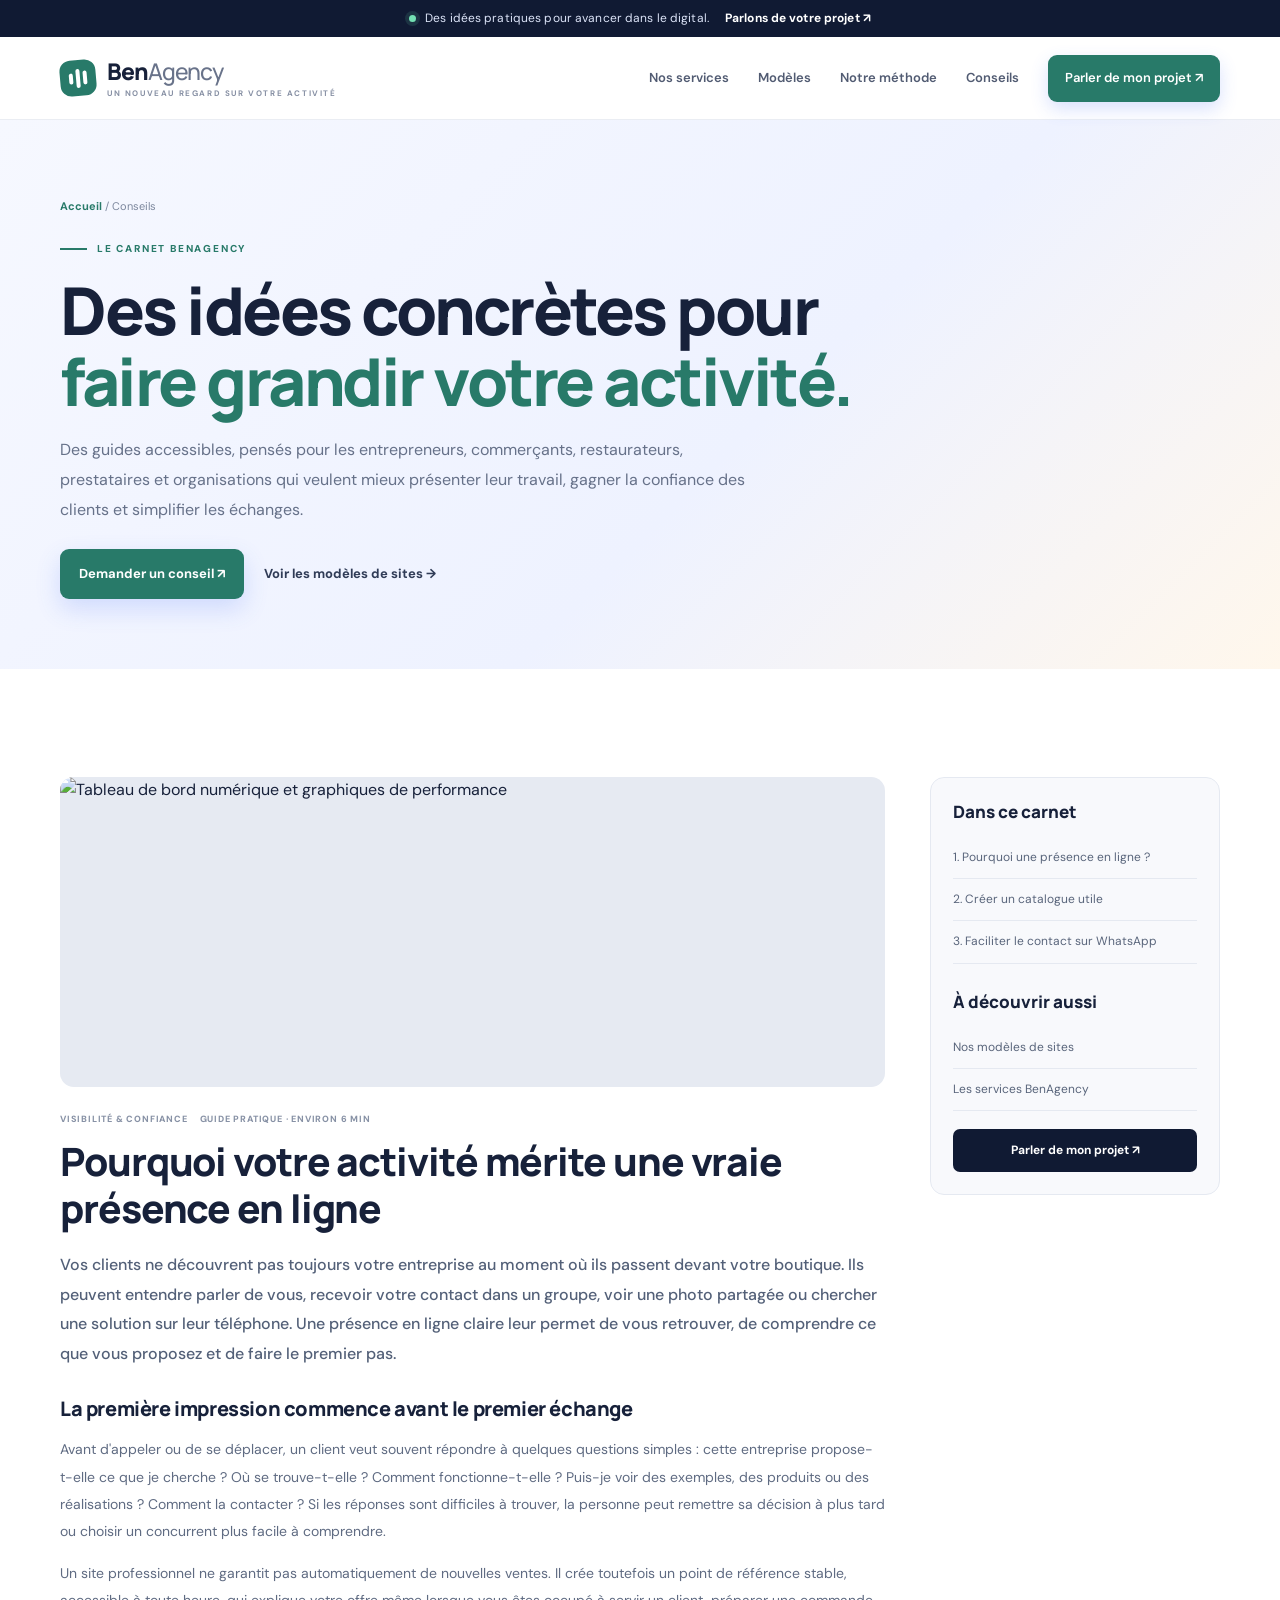
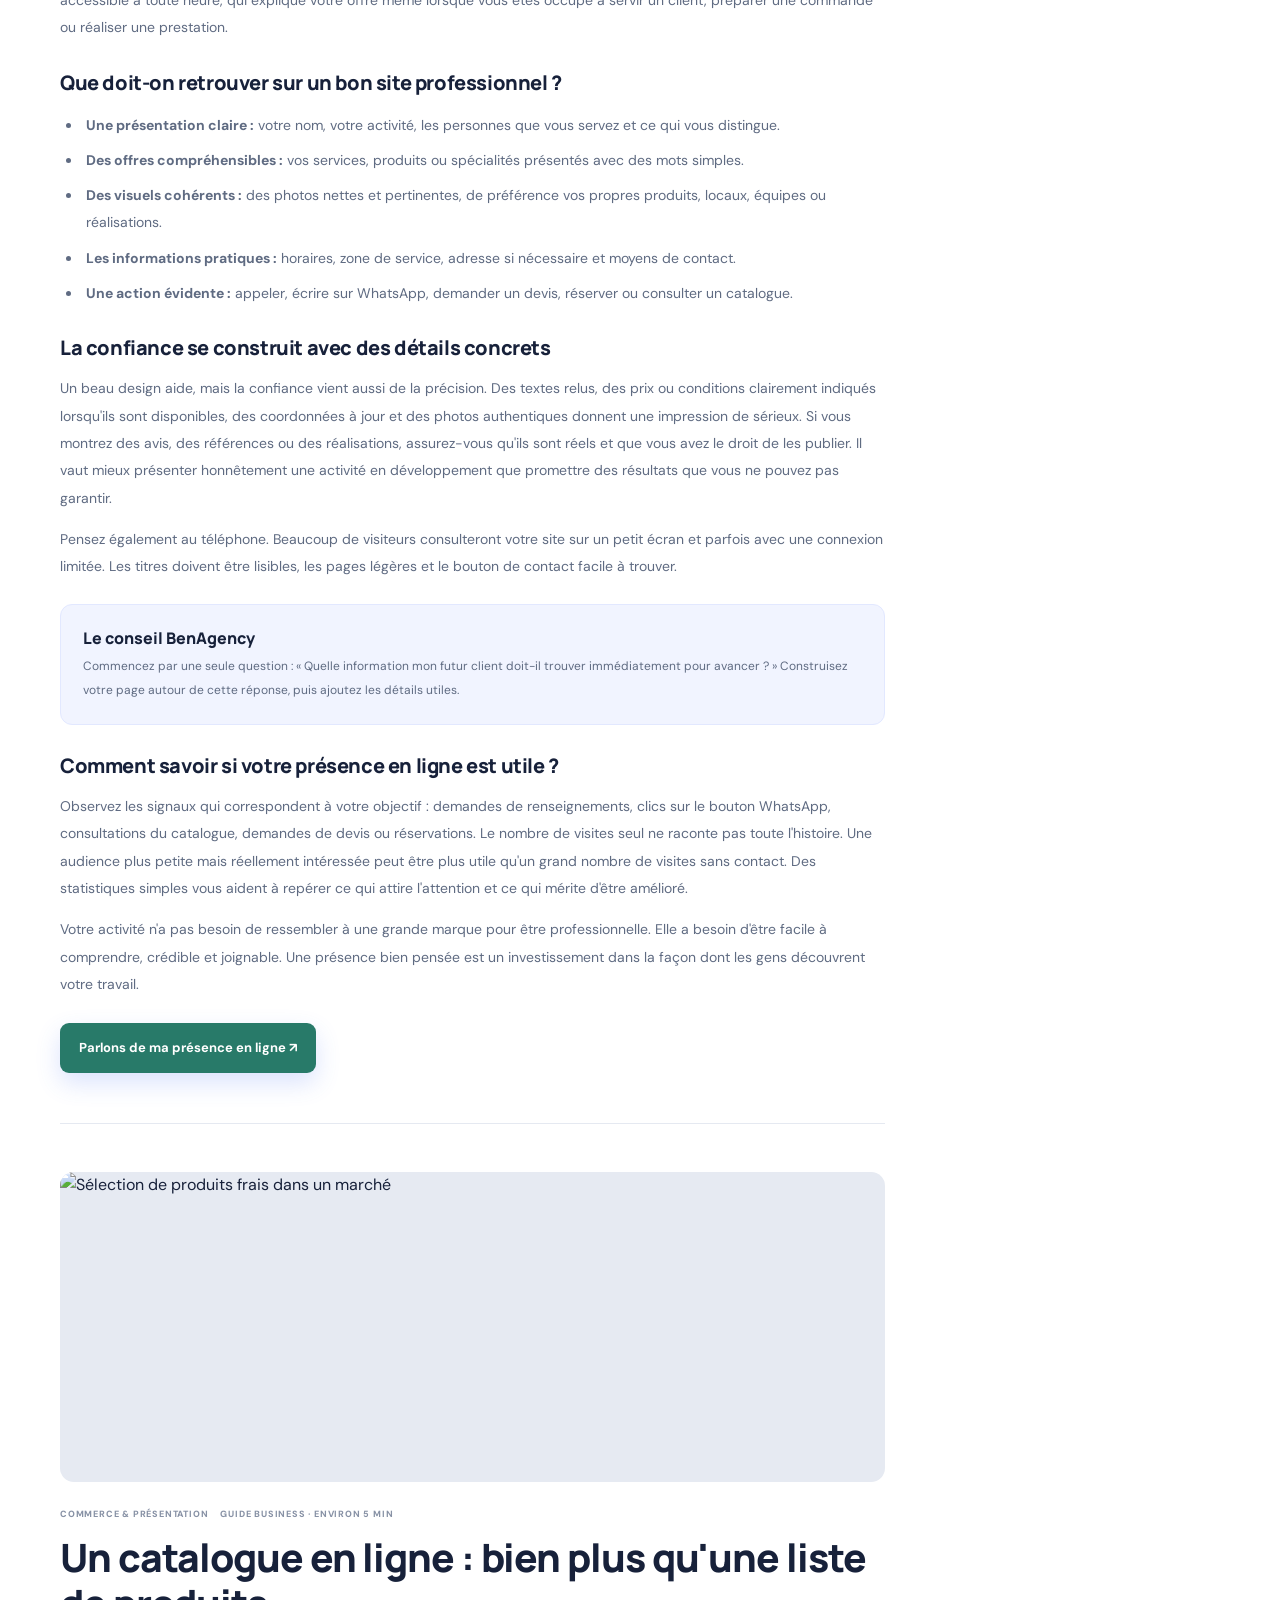
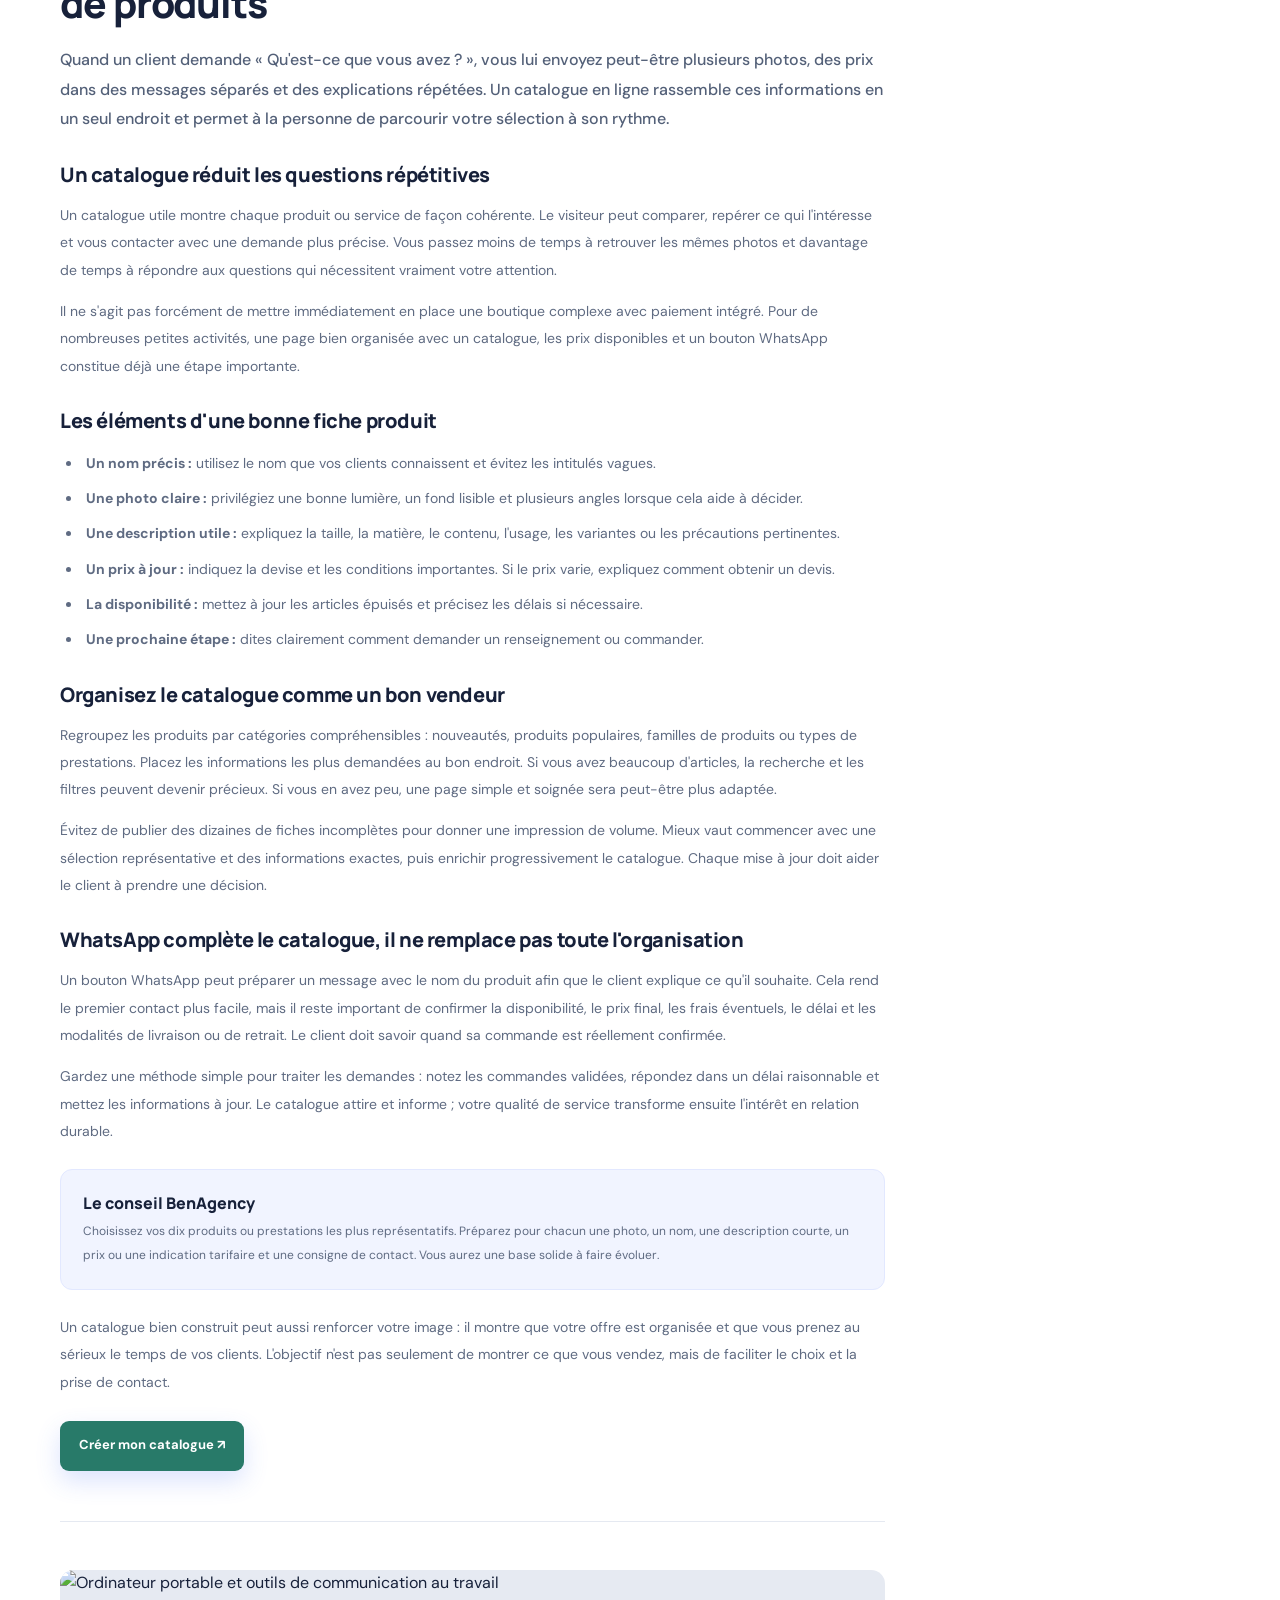
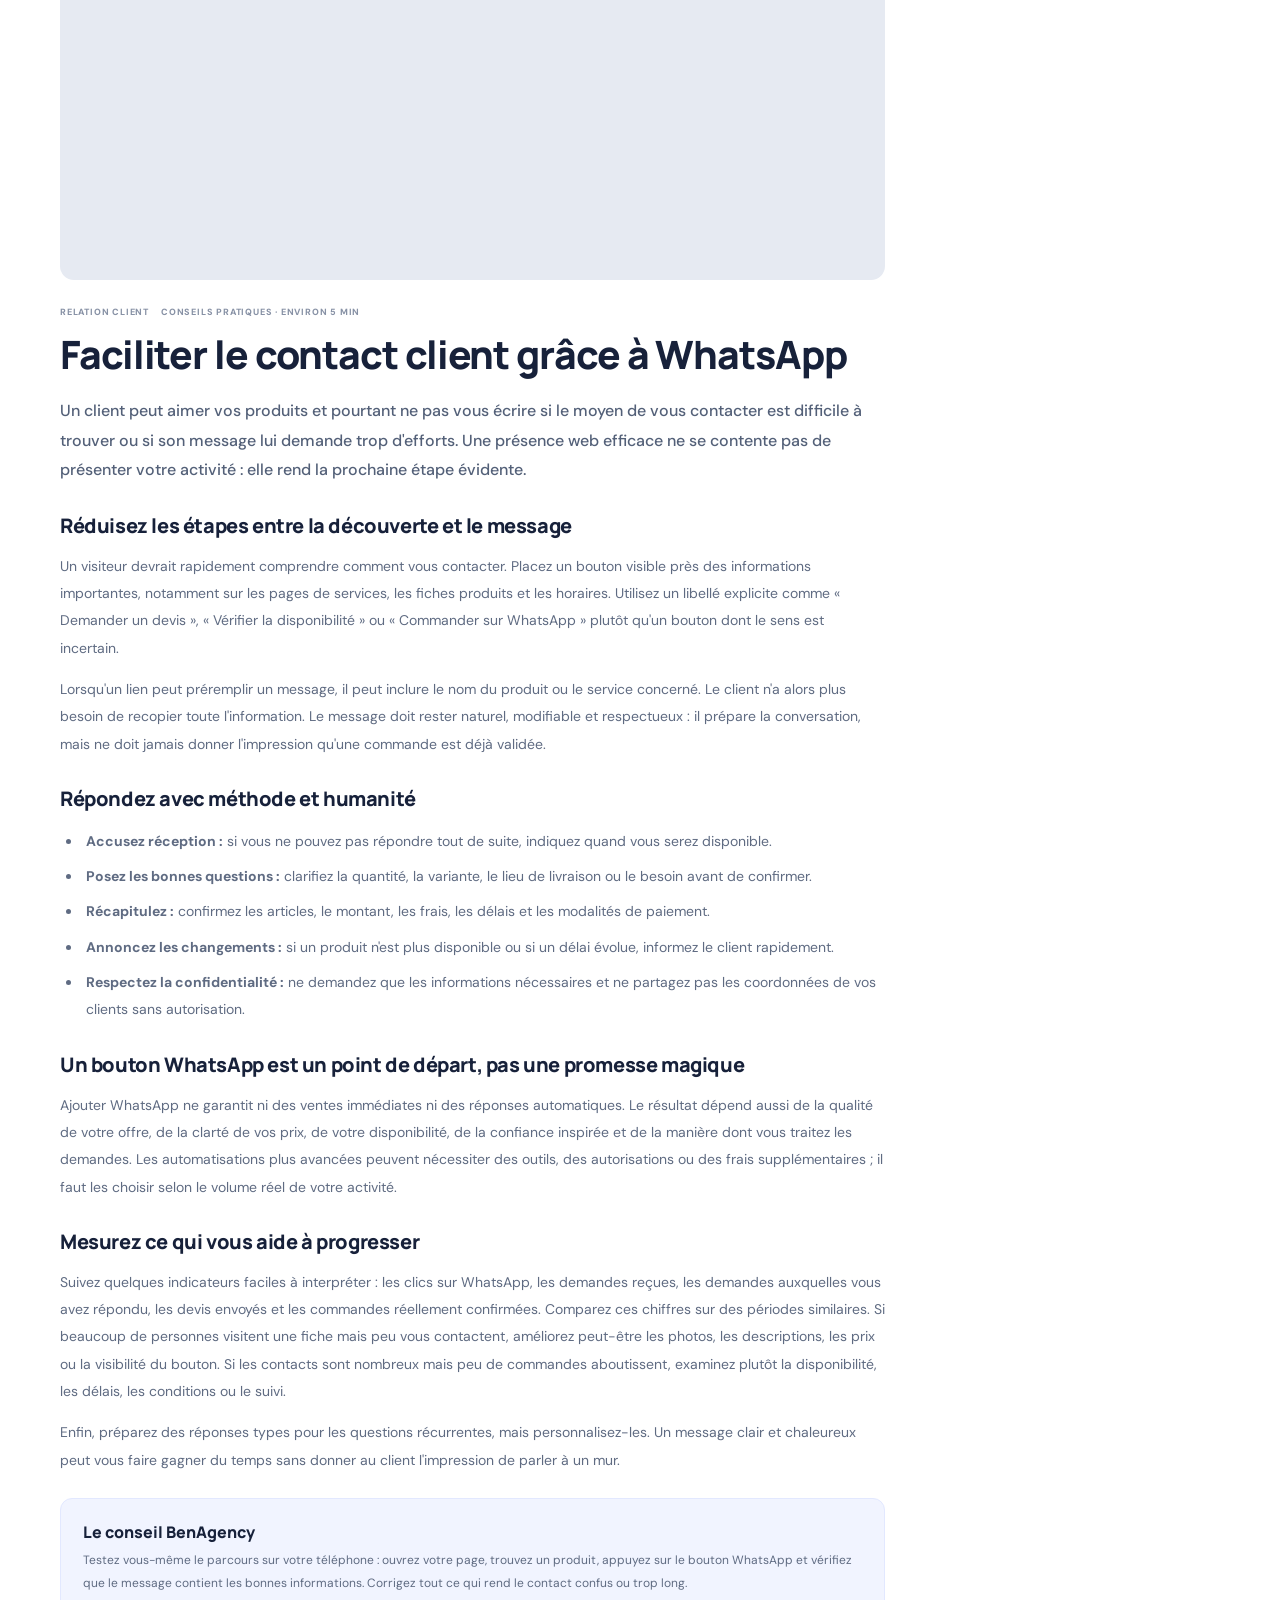
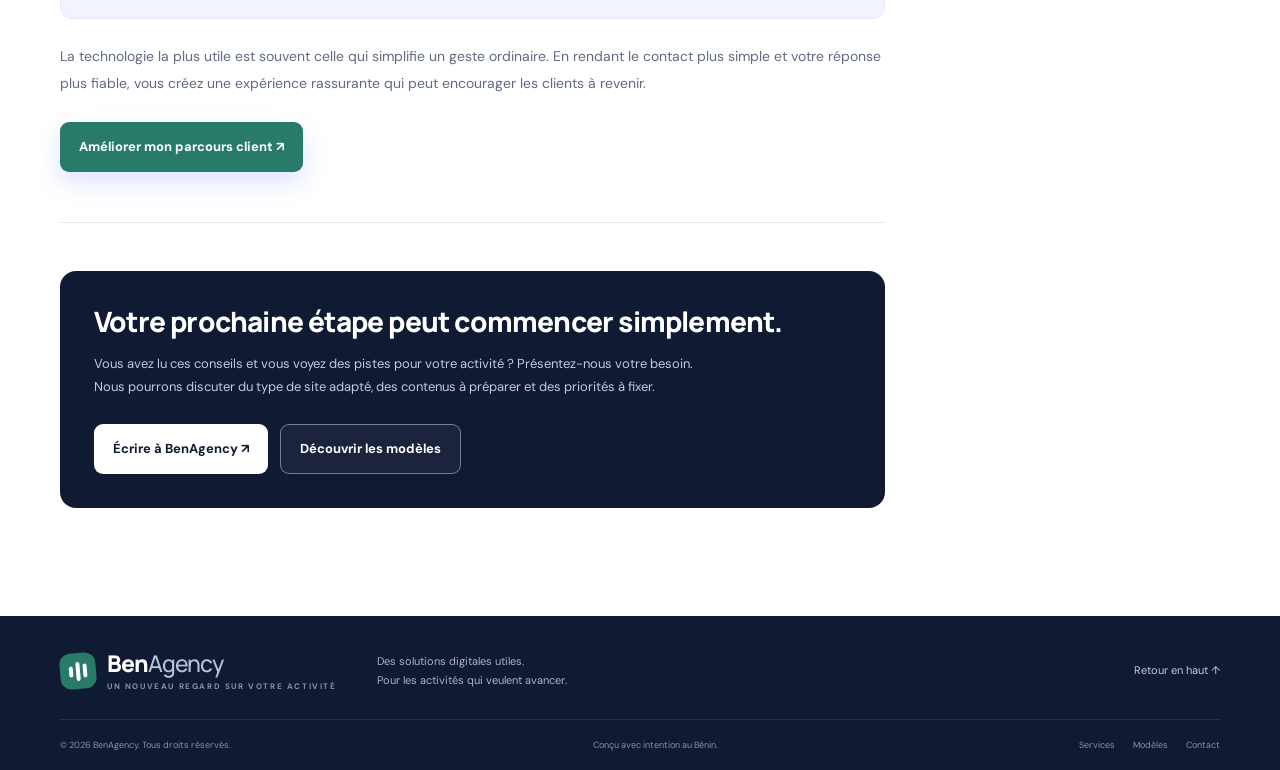
==== commit ebdb1c1d: "Harmoniser l’identité BenAgency sur les pages secondaires" ====
--- a/conseils.html
+++ b/conseils.html
@@ -10,7 +10,7 @@
 </head>
 <body>
 <a class="skip-link" href="#contenu">Aller au contenu</a><div class="announcement"><span class="announcement-dot"></span> Des idées pratiques pour avancer dans le digital. <a href="index.html#contact">Parlons de votre projet ↗</a></div>
-<header class="site-header"><div class="container nav-wrap"><a class="brand" href="index.html" aria-label="BenAgency, accueil"><span class="brand-mark"><span></span><span></span><span></span></span><span>Ben<span class="brand-light">Agency</span><small>LE DIGITAL À VOTRE PORTÉE</small></span></a><button class="menu-toggle" aria-expanded="false" aria-controls="main-nav" aria-label="Ouvrir le menu"><span></span><span></span></button><nav id="main-nav" class="main-nav" aria-label="Navigation principale"><a href="index.html#services">Nos services</a><a href="modeles.html">Modèles</a><a href="index.html#methode">Notre méthode</a><a href="conseils.html" aria-current="page">Conseils</a><a class="nav-cta" href="index.html#contact">Parler de mon projet ↗</a></nav></div></header>
+<header class="site-header"><div class="container nav-wrap"><a class="brand" href="index.html" aria-label="BenAgency, accueil"><span class="brand-mark"><span></span><span></span><span></span></span><span>Ben<span class="brand-light">Agency</span><small>UN NOUVEAU REGARD SUR VOTRE ACTIVITÉ</small></span></a><button class="menu-toggle" aria-expanded="false" aria-controls="main-nav" aria-label="Ouvrir le menu"><span></span><span></span></button><nav id="main-nav" class="main-nav" aria-label="Navigation principale"><a href="index.html#services">Nos services</a><a href="modeles.html">Modèles</a><a href="index.html#methode">Notre méthode</a><a href="conseils.html" aria-current="page">Conseils</a><a class="nav-cta" href="index.html#contact">Parler de mon projet ↗</a></nav></div></header>
 <main id="contenu">
 <section class="inner-hero"><div class="container"><div class="breadcrumb"><a href="index.html">Accueil</a> / Conseils</div><div class="eyebrow"><span class="eyebrow-line"></span> LE CARNET BENAGENCY</div><h1>Des idées concrètes pour <span>faire grandir votre activité.</span></h1><p>Des guides accessibles, pensés pour les entrepreneurs, commerçants, restaurateurs, prestataires et organisations qui veulent mieux présenter leur travail, gagner la confiance des clients et simplifier les échanges.</p><div class="page-actions"><a class="button button-primary" href="https://wa.me/2290144396710?text=Bonjour%20BenAgency%2C%20j%27ai%20lu%20vos%20conseils%20et%20je%20souhaite%20parler%20de%20mon%20projet." target="_blank" rel="noopener noreferrer">Demander un conseil ↗</a><a class="button button-quiet" href="modeles.html">Voir les modèles de sites →</a></div></div></section>
 <section class="section-pad"><div class="container editorial-layout"><div class="editorial-main">
@@ -38,5 +38,5 @@
 </div>
 <aside class="editorial-sidebar"><h3>Dans ce carnet</h3><a href="#visibilite">1. Pourquoi une présence en ligne ?</a><a href="#catalogue">2. Créer un catalogue utile</a><a href="#whatsapp">3. Faciliter le contact sur WhatsApp</a><h3 style="margin-top:26px">À découvrir aussi</h3><a href="modeles.html">Nos modèles de sites</a><a href="index.html#services">Les services BenAgency</a><a class="sidebar-cta" href="https://wa.me/2290144396710?text=Bonjour%20BenAgency%2C%20j%27aimerais%20un%20conseil%20pour%20mon%20site." target="_blank" rel="noopener noreferrer">Parler de mon projet ↗</a></aside>
 </div></section></main>
-<footer class="site-footer"><div class="container footer-top"><a class="brand brand-footer" href="index.html"><span class="brand-mark"><span></span><span></span><span></span></span><span>Ben<span class="brand-light">Agency</span><small>LE DIGITAL À VOTRE PORTÉE</small></span></a><p>Des solutions digitales utiles.<br>Pour les activités qui veulent avancer.</p><a class="footer-top-link" href="#contenu">Retour en haut ↑</a></div><div class="container footer-bottom"><span>© <span id="year">2026</span> BenAgency. Tous droits réservés.</span><span>Conçu avec intention au Bénin.</span><div><a href="index.html#services">Services</a><a href="modeles.html">Modèles</a><a href="index.html#contact">Contact</a></div></div></footer>
+<footer class="site-footer"><div class="container footer-top"><a class="brand brand-footer" href="index.html"><span class="brand-mark"><span></span><span></span><span></span></span><span>Ben<span class="brand-light">Agency</span><small>UN NOUVEAU REGARD SUR VOTRE ACTIVITÉ</small></span></a><p>Des solutions digitales utiles.<br>Pour les activités qui veulent avancer.</p><a class="footer-top-link" href="#contenu">Retour en haut ↑</a></div><div class="container footer-bottom"><span>© <span id="year">2026</span> BenAgency. Tous droits réservés.</span><span>Conçu avec intention au Bénin.</span><div><a href="index.html#services">Services</a><a href="modeles.html">Modèles</a><a href="index.html#contact">Contact</a></div></div></footer>
 </body></html>
--- a/styles.css
+++ b/styles.css
@@ -1 +1,59 @@
-:root{--navy:#101a33;--navy-2:#192847;--blue:#4169f5;--blue-dark:#3154db;--sky:#dce6ff;--amber:#ffbf69;--ink:#17213a;--muted:#69738a;--paper:#f8f9fc;--line:#e5e9f1;--white:#fff;--radius:22px;--shadow:0 22px 70px rgba(18,32,65,.13);font-synthesis:none;text-rendering:optimizeLegibility}*{box-sizing:border-box}html{scroll-behavior:smooth;scroll-padding-top:94px}body{margin:0;background:#fff;color:var(--ink);font-family:"DM Sans",sans-serif;font-size:16px;line-height:1.6;-webkit-font-smoothing:antialiased}img{display:block;max-width:100%}a{color:inherit;text-decoration:none}button,input,select,textarea{font:inherit}.container{width:min(1160px,calc(100% - 48px));margin-inline:auto}.section-pad{padding:108px 0}.skip-link{position:absolute;left:-9999px;top:8px;background:#fff;padding:10px 14px;z-index:100}.skip-link:focus{left:8px}.announcement{display:flex;justify-content:center;align-items:center;gap:9px;background:#101a33;color:#dce4f8;font-size:12px;letter-spacing:.01em;padding:9px 16px}.announcement a{color:#fff;font-weight:700;margin-left:7px}.announcement-dot{width:7px;height:7px;border-radius:50%;background:#73e0b3;box-shadow:0 0 0 4px rgba(115,224,179,.12)}.site-header{position:sticky;top:0;z-index:50;background:rgba(255,255,255,.94);backdrop-filter:blur(16px);border-bottom:1px solid rgba(229,233,241,.8)}.nav-wrap{min-height:82px;display:flex;align-items:center;justify-content:space-between;gap:24px}.brand{display:flex;align-items:center;gap:11px;font-family:Manrope,sans-serif;font-weight:800;font-size:23px;letter-spacing:-1.1px;line-height:1.05;white-space:nowrap}.brand-light{font-weight:500;color:#69738a}.brand small{display:block;font-family:"DM Sans",sans-serif;font-size:8px;font-weight:700;letter-spacing:1.6px;color:#8790a4;margin-top:6px}.brand-mark{width:36px;height:36px;border-radius:11px;background:var(--blue);display:flex;align-items:center;justify-content:center;gap:3px;transform:rotate(-5deg)}.brand-mark span{width:4px;border-radius:3px;background:#fff;display:block}.brand-mark span:nth-child(1){height:11px}.brand-mark span:nth-child(2){height:19px}.brand-mark span:nth-child(3){height:14px}.main-nav{display:flex;align-items:center;gap:29px;font-size:13px;font-weight:600;color:#515b72}.main-nav>a:not(.nav-cta):hover{color:var(--blue)}.nav-cta{display:flex;align-items:center;gap:13px;background:var(--blue);color:#fff;padding:13px 17px;border-radius:9px;box-shadow:0 7px 18px rgba(65,105,245,.2);transition:transform .2s,background .2s}.nav-cta:hover,.button-primary:hover{background:var(--blue-dark);transform:translateY(-2px)}.menu-toggle{display:none}.hero{position:relative;overflow:hidden;background:var(--paper);padding-top:84px;padding-bottom:32px}.hero-grid{position:relative;z-index:1;display:grid;grid-template-columns:.93fr 1.07fr;gap:38px;align-items:center;min-height:520px}.hero-glow{position:absolute;border-radius:50%;filter:blur(1px);pointer-events:none}.hero-glow-one{width:460px;height:460px;right:-130px;top:-150px;background:radial-gradient(circle,rgba(91,127,255,.14),transparent 70%)}.hero-glow-two{width:360px;height:360px;left:-180px;bottom:-160px;background:radial-gradient(circle,rgba(255,191,105,.15),transparent 70%)}.eyebrow{display:flex;align-items:center;gap:10px;color:var(--blue);font-size:10px;font-weight:800;letter-spacing:1.8px}.eyebrow-line{display:inline-block;width:27px;height:2px;background:currentColor}.hero h1,.section-heading h2,.why-copy h2,.process-intro h2,.contact-copy h2,.cta-inner h2{font-family:Manrope,sans-serif;letter-spacing:-2.5px;font-weight:800;line-height:1.09}.hero h1{font-size:clamp(43px,5.15vw,67px);margin:22px 0 22px;max-width:610px}.hero h1 span,.section-heading h2 span,.why-copy h2 span,.process-intro h2 span,.contact-copy h2 span{color:var(--blue)}.hero-lead{max-width:510px;color:#667189;font-size:16px;line-height:1.8;margin:0}.hero-actions{display:flex;align-items:center;gap:14px;flex-wrap:wrap;margin-top:30px}.button{display:inline-flex;justify-content:center;align-items:center;gap:17px;min-height:50px;padding:14px 19px;border:0;border-radius:9px;font-size:13px;font-weight:700;cursor:pointer;transition:transform .2s,background .2s,color .2s}.button-primary{background:var(--blue);color:#fff;box-shadow:0 10px 25px rgba(65,105,245,.19)}.button-primary span,.button-dark span,.button-white span{font-size:17px}.button-quiet{color:#303c57;padding-inline:8px}.button-quiet:hover{color:var(--blue)}.play-icon{width:27px;height:27px;border:1px solid #d8deea;border-radius:50%;display:inline-flex;align-items:center;justify-content:center;font-size:9px;padding-left:2px}.hero-proof{display:flex;align-items:center;gap:13px;margin-top:35px}.proof-avatars{display:flex;padding-left:4px}.proof-avatars span{display:flex;align-items:center;justify-content:center;width:31px;height:31px;border-radius:50%;margin-left:-4px;border:2px solid var(--paper);background:#e2e9ff;color:var(--blue);font-size:11px;font-weight:800}.proof-avatars span:nth-child(2){background:#ffe7c8;color:#9a5b12}.proof-avatars span:nth-child(3){background:#d9f4e8;color:#147953}.hero-proof p{margin:0;font-size:11px;line-height:1.5;color:#778198}.hero-proof strong{color:#27334e;font-size:12px}.hero-art{position:relative;min-height:500px;display:flex;align-items:center;justify-content:center;isolation:isolate}.art-orbit{position:absolute;border:1px solid rgba(65,105,245,.13);border-radius:50%;z-index:-1}.orbit-a{width:440px;height:440px}.orbit-b{width:350px;height:350px;border-style:dashed}.browser-card{position:absolute;left:5%;top:65px;width:83%;background:#fff;border-radius:12px;overflow:hidden;box-shadow:0 24px 70px rgba(21,37,79,.19);transform:rotate(-2deg);border:1px solid #e8ecf5}.browser-top{height:36px;background:#f7f8fb;display:flex;align-items:center;gap:12px;padding:0 12px;border-bottom:1px solid #e9edf5}.browser-dots{display:flex;gap:4px}.browser-dots i{width:6px;height:6px;border-radius:50%;background:#d3d9e5}.browser-dots i:first-child{background:#ff9d94}.browser-dots i:nth-child(2){background:#ffce78}.browser-dots i:nth-child(3){background:#72d7a8}.browser-url{flex:1;background:#fff;border:1px solid #e8ebf2;border-radius:4px;padding:3px 8px;color:#a2aabd;font-size:7px}.browser-menu{font-size:11px;color:#a2aabd}.mock-site{padding:18px 18px 0}.mock-nav{display:flex;align-items:center;justify-content:space-between;gap:8px;padding-bottom:14px;border-bottom:1px solid #f0f1f6}.mock-logo{font-family:Manrope,sans-serif;font-weight:800;font-size:10px;letter-spacing:-.5px}.mock-logo span{color:var(--blue)}.mock-nav-links{font-size:6px;color:#778198}.mock-nav-button{font-size:6px;background:var(--navy);color:white;padding:6px 8px;border-radius:3px}.mock-main{display:grid;grid-template-columns:1fr .9fr;gap:12px;padding:18px 0 15px;align-items:center}.mock-kicker{font-size:6px;letter-spacing:1px;color:var(--blue);font-weight:800}.mock-copy h3{font-family:Manrope,sans-serif;font-size:clamp(15px,2vw,25px);line-height:1.13;letter-spacing:-.8px;margin:8px 0;color:#1a2540}.mock-copy p{font-size:7px;color:#8a92a5;margin:0 0 12px}.mock-button{display:inline-block;background:var(--blue);color:#fff;border-radius:3px;padding:7px 8px;font-size:6px;font-weight:700}.mock-photo{height:145px;overflow:hidden;border-radius:5px;background:#e8d7c2}.mock-photo img{width:100%;height:100%;object-fit:cover}.mock-bottom{display:flex;justify-content:space-between;gap:8px;padding:10px 0;border-top:1px solid #eff1f6;color:#758097;font-size:6px}.phone-card{position:absolute;right:2%;bottom:25px;width:146px;background:#fff;border:5px solid #17213a;border-radius:24px;padding:12px 9px 11px;box-shadow:0 22px 48px rgba(21,37,79,.24);transform:rotate(5deg);z-index:3}.phone-speaker{height:4px;width:35px;border-radius:9px;background:#17213a;margin:-7px auto 12px}.phone-brand{font-size:7px;font-weight:800;letter-spacing:.8px;margin-bottom:9px}.phone-brand span{color:var(--blue)}.phone-card>img{width:100%;height:100px;object-fit:cover;border-radius:8px}.phone-title{font-family:Manrope,sans-serif;font-size:11px;font-weight:800;line-height:1.25;margin:9px 0}.phone-price{display:flex;justify-content:space-between;align-items:center;font-size:7px;font-weight:700}.phone-price span{color:var(--blue);font-size:6px}.phone-products{display:flex;gap:5px;margin:8px 0}.phone-products span{height:34px;flex:1;border-radius:4px;background:linear-gradient(135deg,#d9e7d8,#f3e6c9)}.phone-products span:nth-child(2){background:linear-gradient(135deg,#f2d7ce,#e5d3ef)}.phone-products span:nth-child(3){background:linear-gradient(135deg,#d5e2f7,#e5ead0)}.phone-whatsapp{background:#e1f7eb;color:#16804d;border-radius:5px;text-align:center;font-size:7px;font-weight:800;padding:8px 3px}.floating-tag{position:absolute;z-index:4;display:flex;align-items:center;gap:9px;padding:11px 13px;border:1px solid #eef0f6;background:rgba(255,255,255,.96);border-radius:10px;box-shadow:0 13px 30px rgba(25,40,71,.1)}.tag-top{right:1%;top:34px}.tag-bottom{left:0;bottom:57px}.tag-icon{width:28px;height:28px;border-radius:8px;display:flex;align-items:center;justify-content:center;font-weight:800}.tag-blue{background:#e6ebff;color:var(--blue)}.tag-amber{background:#fff0dc;color:#b67520}.floating-tag strong,.floating-tag small{display:block}.floating-tag strong{font-size:10px}.floating-tag small{font-size:8px;color:#7c8599;margin-top:2px}.hero-stamp{position:absolute;right:0;top:215px;width:72px;height:72px;border-radius:50%;background:var(--amber);display:flex;flex-direction:column;align-items:center;justify-content:center;text-align:center;color:#583c19;transform:rotate(9deg);box-shadow:0 8px 20px #dca34b40}.hero-stamp span{font-size:6px;font-weight:800;letter-spacing:.6px}.hero-stamp strong{font-size:11px;line-height:1.3}.hero-bottomline{display:flex;justify-content:space-between;align-items:center;gap:20px;border-top:1px solid #e6eaf2;margin-top:28px;padding-top:21px;color:#9aa2b4;font-size:9px;font-weight:800;letter-spacing:1.2px}.hero-bottomline div{display:flex;align-items:center;gap:13px;color:#657088;font-size:10px;letter-spacing:0;font-weight:600}.hero-bottomline i{width:4px;height:4px;background:var(--amber);border-radius:50%}.trust-strip{border-bottom:1px solid var(--line);background:#fff}.trust-grid{display:grid;grid-template-columns:repeat(4,1fr);padding:25px 0;gap:18px}.trust-grid>div{display:flex;align-items:center;gap:11px}.trust-symbol{width:38px;height:38px;display:flex;align-items:center;justify-content:center;background:#f0f3ff;color:var(--blue);border-radius:10px;font-size:18px}.trust-grid strong,.trust-grid small{display:block}.trust-grid strong{font-size:12px}.trust-grid small{font-size:10px;color:#8790a4;margin-top:3px}.services-section{background:#fff}.section-heading{display:flex;justify-content:space-between;align-items:end;gap:50px;margin-bottom:43px}.section-heading h2,.process-intro h2,.contact-copy h2{font-size:clamp(35px,4vw,49px);margin:17px 0 0}.section-heading>p{max-width:370px;color:#737d92;font-size:14px;line-height:1.8;margin:0 0 3px}.services-grid{display:grid;grid-template-columns:repeat(4,minmax(0,1fr));gap:16px}.service-card{border:1px solid var(--line);border-radius:15px;padding:18px 16px 21px;min-width:0;transition:transform .25s,box-shadow .25s,border-color .25s}.service-card:hover{transform:translateY(-5px);border-color:#d7defb;box-shadow:0 15px 38px rgba(18,32,65,.07)}.service-featured{background:#f9faff}.service-top{display:flex;justify-content:space-between;align-items:center}.service-number{font-size:9px;font-weight:800;letter-spacing:1px;color:#9ba3b5}.service-icon{display:flex;align-items:center;justify-content:center;width:32px;height:32px;border-radius:9px;background:#edf1ff;color:var(--blue);font-size:16px}.service-visual{height:170px;margin:20px 0 22px;position:relative;overflow:hidden;border-radius:10px;background:#f1f4fb}.mini-browser{position:absolute;inset:18px 16px 0;background:white;border-radius:6px 6px 0 0;box-shadow:0 7px 20px #1a254018;overflow:hidden}.mini-browser-bar{height:13px;display:flex;gap:3px;align-items:center;padding-left:7px;background:#f5f6f9}.mini-browser-bar i{width:4px;height:4px;border-radius:50%;background:#d0d5df}.mini-website{padding:12px 11px;position:relative;min-height:130px}.mini-label{font-size:5px;color:var(--blue);font-weight:800;letter-spacing:.7px;display:block;margin-bottom:7px}.mini-website b{font-family:Manrope,sans-serif;font-size:14px;line-height:1.13;display:block;letter-spacing:-.5px}.mini-cta{width:65px;height:13px;border-radius:2px;background:var(--blue);margin-top:11px}.mini-picture{position:absolute;width:42%;height:92px;right:9px;top:29px;border-radius:4px;background:linear-gradient(145deg,#e7d6be,#9aaf8d 50%,#e9caa2)}.visual-catalog{padding:13px;background:#f8f3eb}.catalog-head{display:flex;justify-content:space-between;font-size:7px;font-weight:800;color:#3b463a;letter-spacing:.6px}.catalog-items{display:flex;gap:9px;margin-top:14px}.catalog-items>div{flex:1;min-width:0}.catalog-items img{width:100%;height:82px;object-fit:cover;border-radius:6px}.catalog-items b,.catalog-items small{display:block;font-size:7px;margin-top:5px}.catalog-items small{color:#8a8f81;margin-top:1px}.catalog-order{margin-top:10px;background:#24764c;color:#fff;text-align:center;font-size:7px;padding:7px;border-radius:5px;font-weight:700}.visual-restaurant>img{width:100%;height:100%;object-fit:cover}.restaurant-overlay{position:absolute;inset:0;padding:22px 13px;display:flex;flex-direction:column;justify-content:center;color:#fff;background:linear-gradient(90deg,rgba(18,30,27,.78),rgba(18,30,27,.06))}.restaurant-overlay span{font-size:6px;letter-spacing:1px;font-weight:800}.restaurant-overlay b{font-family:Manrope,sans-serif;font-size:19px;line-height:1.15;margin:8px 0}.restaurant-overlay small{font-size:7px}.visual-dashboard{background:#f5f7ff;border:1px solid #e9edfa;padding:12px}.dash-top{display:flex;justify-content:space-between;font-size:6px;font-weight:800;letter-spacing:.4px;color:#7d879d}.dash-live{color:#1b9a6b}.dash-stat{margin-top:15px}.dash-stat small{display:block;font-size:7px;color:#818aa0}.dash-stat b{display:block;font-size:22px;line-height:1.4;font-family:Manrope,sans-serif}.dash-stat em{font-family:"DM Sans",sans-serif;font-size:7px;color:#159968;font-style:normal;vertical-align:middle}.dash-chart{height:49px;display:flex;align-items:end;gap:5px;margin:7px 0 10px;border-bottom:1px solid #dce2f1}.dash-chart span{flex:1;background:linear-gradient(180deg,#6e8cff,#4169f5);border-radius:3px 3px 0 0;opacity:.85}.dash-footer{display:grid;grid-template-columns:1fr auto;gap:4px;font-size:7px;color:#7d879d}.dash-footer b{color:#27334e}.service-card h3{font-family:Manrope,sans-serif;font-size:16px;letter-spacing:-.5px;line-height:1.3;margin:0 0 10px}.service-card>p{font-size:12px;color:#747e92;line-height:1.75;margin:0 0 17px;min-height:84px}.text-link{display:inline-flex;align-items:center;gap:9px;color:var(--blue);font-size:12px;font-weight:800}.text-link span{font-size:16px;transition:transform .2s}.text-link:hover span{transform:translate(3px,-2px)}.why-section{background:var(--paper)}.why-grid{display:grid;grid-template-columns:1fr 1fr;gap:90px;align-items:center}.why-visual{position:relative;padding:0 28px 30px 0}.why-visual>img{width:100%;height:485px;object-fit:cover;border-radius:15px;filter:saturate(.83)}.why-visual:after{content:"";position:absolute;left:-15px;top:30px;width:70px;height:70px;border:1px solid #c8d2f5;border-radius:15px;z-index:0}.why-note{position:absolute;bottom:0;right:0;display:flex;align-items:center;gap:13px;background:#fff;padding:18px 20px;border-radius:12px;box-shadow:var(--shadow);max-width:300px}.why-note>span{width:37px;height:37px;flex-shrink:0;display:flex;align-items:center;justify-content:center;background:#fff1dc;color:#b8751c;border-radius:10px;font-size:20px}.why-note p{font-size:11px;color:#7a8397;line-height:1.6;margin:0}.why-note strong{font-size:12px;color:#202b45}.why-number{position:absolute;left:18px;bottom:52px;color:#fff;font-family:Manrope,sans-serif;font-size:11px;font-weight:800;letter-spacing:1px;text-shadow:0 1px 6px #0006}.why-number span{color:var(--amber);margin:0 5px}.why-copy h2{font-size:clamp(35px,4vw,48px);margin:18px 0 20px}.why-lead{color:#727c91;font-size:14px;line-height:1.85;margin:0 0 27px}.benefit-list{display:grid;gap:19px;margin-bottom:30px}.benefit-list>div{display:flex;align-items:start;gap:12px}.benefit-check{width:24px;height:24px;display:flex;align-items:center;justify-content:center;flex-shrink:0;background:#e4f6ec;color:#168356;border-radius:50%;font-size:12px;font-weight:800}.benefit-list p{margin:0}.benefit-list strong,.benefit-list small{display:block}.benefit-list strong{font-size:13px}.benefit-list small{font-size:11px;color:#7c8598;margin-top:4px;line-height:1.6}.button-dark{background:var(--navy);color:#fff}.button-dark:hover{background:#26375c;transform:translateY(-2px)}.work-section{background:#fff}.portfolio-grid{display:grid;grid-template-columns:1.15fr 1fr 1fr;gap:20px}.portfolio-card{min-width:0}.portfolio-image{position:relative;display:block;overflow:hidden;border-radius:13px;height:280px;background:#dce2ed}.portfolio-large .portfolio-image{height:330px}.portfolio-image>img{width:100%;height:100%;object-fit:cover;transition:transform .6s}.portfolio-image:hover>img{transform:scale(1.05)}.portfolio-image:after{content:"";position:absolute;inset:0;background:linear-gradient(180deg,rgba(10,20,40,.02),rgba(10,20,40,.5))}.portfolio-mock,.shop-window,.corporate-window{position:absolute;z-index:1;color:white;left:22px;right:22px;top:32px;text-shadow:0 2px 12px #0004}.portfolio-mock>span,.shop-window>span:first-child,.corporate-window>span:first-child{font-size:8px;font-weight:800;letter-spacing:1.5px}.portfolio-mock>b,.shop-window>b,.corporate-window>b{display:block;font-family:Manrope,sans-serif;font-size:clamp(20px,2.6vw,30px);line-height:1.1;letter-spacing:-1px;margin:16px 0 8px}.portfolio-mock>small,.shop-window>small,.corporate-window>small{display:block;font-size:10px;max-width:220px}.portfolio-mock>i{display:inline-block;margin-top:18px;padding:9px 11px;background:#fff;color:#17213a;border-radius:4px;font-size:8px;font-weight:800;font-style:normal;text-shadow:none}.portfolio-view{position:absolute;z-index:2;right:12px;bottom:12px;color:#fff;border:1px solid #ffffff7a;background:#ffffff1c;backdrop-filter:blur(8px);padding:7px 9px;border-radius:5px;font-size:9px;font-weight:700;opacity:0;transform:translateY(5px);transition:opacity .2s,transform .2s}.portfolio-image:hover .portfolio-view{opacity:1;transform:translateY(0)}.portfolio-food>img{object-position:center}.shop-window{top:39px;left:20px;right:20px}.shop-window>b{font-size:25px}.shop-pill{display:inline-block;margin-top:16px;background:#fff;color:#202a40;padding:8px 10px;border-radius:4px;font-size:8px!important;letter-spacing:0!important;text-shadow:none}.corporate-window{top:42px}.corporate-window>b{font-size:24px}.corporate-line{display:block;width:55px;height:3px;background:var(--amber);margin-top:18px}.portfolio-meta{display:flex;align-items:start;justify-content:space-between;gap:12px;padding:15px 1px}.portfolio-meta>div>span{font-size:8px;letter-spacing:1px;font-weight:800;color:#8b95a9}.portfolio-meta h3{font-family:Manrope,sans-serif;font-size:14px;line-height:1.4;letter-spacing:-.3px;margin:6px 0}.portfolio-arrow{font-size:19px;color:var(--blue)}.portfolio-disclaimer{font-size:10px;color:#9aa2b2;margin:4px 0 0}.process-section{background:var(--navy);color:#fff;overflow:hidden;position:relative}.process-section:before{content:"";position:absolute;width:540px;height:540px;right:-200px;top:-260px;border:1px solid #ffffff0c;border-radius:50%;box-shadow:0 0 0 65px #ffffff04,0 0 0 130px #ffffff03}.process-intro{text-align:center;max-width:600px;margin:0 auto 54px;position:relative}.eyebrow-light{color:#9fb3ff;justify-content:center}.process-intro h2{font-size:clamp(36px,4vw,50px);margin:18px 0}.process-intro h2 span{color:#9fb3ff}.process-intro>p{color:#aeb9d0;font-size:14px;max-width:430px;margin:0 auto;line-height:1.8}.process-steps{display:grid;grid-template-columns:repeat(3,1fr);gap:30px;position:relative}.process-steps article{position:relative;padding:26px 24px 24px;border:1px solid #ffffff1c;border-radius:13px;background:#ffffff05}.step-number{position:absolute;right:20px;top:18px;font-size:10px;color:#7e8baa;font-weight:800;letter-spacing:1px}.step-icon{width:47px;height:47px;display:flex;align-items:center;justify-content:center;border-radius:12px;background:#293a61;color:#a9bbff;font-size:22px;margin-bottom:26px}.process-steps h3{font-family:Manrope,sans-serif;font-size:18px;letter-spacing:-.4px;margin:0 0 10px}.process-steps p{font-size:12px;line-height:1.8;color:#aab6ce;margin:0;max-width:270px}.step-line{display:block;width:34px;height:2px;background:var(--amber);margin-top:23px}.articles-section{background:#f8f9fc}.articles-grid{display:grid;grid-template-columns:repeat(3,1fr);gap:20px}.article-card{background:#fff;border:1px solid #e9edf4;border-radius:13px;overflow:hidden;transition:transform .2s,box-shadow .2s}.article-card:hover{transform:translateY(-4px);box-shadow:0 18px 42px rgba(18,32,65,.08)}.article-image{position:relative;display:block;height:190px;overflow:hidden;background:#e1e7f2}.article-image img{width:100%;height:100%;object-fit:cover;transition:transform .5s}.article-card:hover .article-image img{transform:scale(1.04)}.article-image>span{position:absolute;left:14px;bottom:14px;padding:6px 8px;background:#fff;color:var(--blue);border-radius:4px;font-size:8px;font-weight:800;letter-spacing:.7px}.article-body{padding:20px 19px 22px}.article-meta{display:flex;justify-content:space-between;gap:7px;font-size:8px;letter-spacing:.5px;color:#99a1b2;font-weight:800}.article-body h3{font-family:Manrope,sans-serif;font-size:16px;letter-spacing:-.4px;line-height:1.4;margin:13px 0 10px}.article-body h3 a:hover{color:var(--blue)}.article-body>p{font-size:11px;color:#788298;line-height:1.8;min-height:40px;margin:0 0 15px}.article-note{margin-top:22px;color:#8992a6;font-size:10px}.cta-section{position:relative;overflow:hidden;background:var(--blue);color:#fff;padding:90px 0}.cta-inner{position:relative;z-index:1;max-width:750px;text-align:center}.cta-shape{position:absolute;border:1px solid #ffffff18;border-radius:50%;pointer-events:none}.cta-shape-one{width:530px;height:530px;left:-170px;top:-260px;box-shadow:0 0 0 55px #ffffff06,0 0 0 110px #ffffff05}.cta-shape-two{width:470px;height:470px;right:-100px;bottom:-330px;box-shadow:0 0 0 50px #ffffff05,0 0 0 100px #ffffff04}.cta-inner .eyebrow{justify-content:center}.cta-inner h2{font-size:clamp(42px,5vw,62px);margin:22px 0 18px}.cta-inner h2 span{color:#ffd18d}.cta-inner>p{max-width:520px;margin:0 auto;color:#e0e7ff;font-size:14px;line-height:1.8}.cta-actions{display:flex;justify-content:center;gap:12px;flex-wrap:wrap;margin-top:29px}.button-white{background:#fff;color:var(--navy)}.button-white:hover{background:#f3f5ff;transform:translateY(-2px)}.button-outline-light{border:1px solid #ffffff69;color:#fff;background:#ffffff0c}.button-outline-light:hover{background:#ffffff1b}.cta-footnote{display:flex;align-items:center;justify-content:center;gap:8px;color:#dbe3ff;font-size:10px;margin-top:28px}.cta-footnote span{color:#ffd18d;font-size:16px}.contact-section{background:#fff}.contact-grid{display:grid;grid-template-columns:.9fr 1.1fr;gap:90px;align-items:start}.contact-copy h2{font-size:clamp(35px,4vw,48px);margin:18px 0}.contact-copy>p{color:#778197;font-size:14px;line-height:1.8;max-width:390px}.contact-details{display:grid;gap:18px;margin-top:32px}.contact-details>div{display:flex;align-items:center;gap:12px}.contact-detail-icon{display:flex;align-items:center;justify-content:center;width:40px;height:40px;background:#eef1ff;color:var(--blue);border-radius:10px;font-size:18px}.contact-details strong,.contact-details small{display:block}.contact-details strong{font-size:12px}.contact-details small{font-size:10px;color:#8a93a6;margin-top:3px}.contact-form{border:1px solid var(--line);border-radius:15px;padding:28px;box-shadow:0 16px 45px rgba(18,32,65,.05)}.form-title h3{font-family:Manrope,sans-serif;font-size:21px;letter-spacing:-.6px;margin:0 0 5px}.form-title p{font-size:11px;color:#8790a3;margin:0 0 22px}.contact-form label{display:block;font-size:11px;font-weight:700;margin:15px 0 7px}.contact-form input,.contact-form select,.contact-form textarea{width:100%;border:1px solid #dfe4ee;border-radius:7px;background:#fbfcfe;padding:12px 13px;color:#17213a;outline:none;font-size:12px;transition:border .2s,box-shadow .2s}.contact-form input:focus,.contact-form select:focus,.contact-form textarea:focus{border-color:var(--blue);box-shadow:0 0 0 3px #4169f51c}.contact-form textarea{resize:vertical;min-height:110px}.contact-form input::placeholder,.contact-form textarea::placeholder{color:#a5adbc}.form-submit{width:100%;margin-top:17px}.form-feedback{font-size:10px;color:#8b94a7;line-height:1.6;margin:12px 0 0}.site-footer{background:#101a33;color:#fff;padding:35px 0 18px}.footer-top{display:flex;align-items:center;gap:40px;padding-bottom:29px;border-bottom:1px solid #ffffff18}.brand-footer{color:#fff}.brand-footer .brand-light{color:#b7c2d9}.brand-footer small{color:#8492b1}.footer-top>p{font-size:11px;color:#a8b4cd;line-height:1.7;margin:0;flex:1}.footer-top-link{font-size:11px;color:#c2cbe0}.footer-top-link:hover{color:#fff}.footer-bottom{display:flex;align-items:center;justify-content:space-between;gap:18px;padding-top:18px;font-size:9px;color:#8492ad}.footer-bottom>div{display:flex;gap:18px}.footer-bottom a:hover{color:#fff}.toast{position:fixed;bottom:20px;left:50%;transform:translate(-50%,20px);background:#101a33;color:#fff;padding:12px 18px;border-radius:9px;box-shadow:var(--shadow);font-size:12px;max-width:min(480px,calc(100% - 32px));opacity:0;pointer-events:none;transition:opacity .2s,transform .2s;z-index:100}.toast.show{opacity:1;transform:translate(-50%,0)}@media(min-width:1400px){.hero h1{font-size:70px}}@media(max-width:1050px){.main-nav{gap:17px}.main-nav>a{font-size:12px}.hero-grid{gap:10px;grid-template-columns:1fr 1fr}.hero h1{font-size:clamp(42px,5vw,57px)}.hero-art{transform:scale(.95);transform-origin:center}.services-grid{grid-template-columns:repeat(2,minmax(0,1fr))}.service-card>p{min-height:0}.service-visual{height:190px}.why-grid{gap:50px}.contact-grid{gap:50px}}@media(max-width:780px){.container{width:min(100% - 36px,600px)}.section-pad{padding:76px 0}.announcement{font-size:10px;flex-wrap:wrap;gap:5px}.nav-wrap{min-height:72px}.brand{font-size:21px}.menu-toggle{display:flex;width:42px;height:42px;flex-direction:column;align-items:center;justify-content:center;gap:6px;border:1px solid var(--line);background:#fff;border-radius:9px}.menu-toggle span{display:block;width:17px;height:2px;background:var(--navy);transition:transform .2s}.menu-toggle[aria-expanded=true] span:first-child{transform:translateY(4px) rotate(45deg)}.menu-toggle[aria-expanded=true] span:last-child{transform:translateY(-4px) rotate(-45deg)}.main-nav{display:none;position:absolute;top:71px;left:0;right:0;padding:16px 20px 22px;background:#fff;border-bottom:1px solid var(--line);box-shadow:0 18px 25px #101a3310;align-items:stretch;gap:0}.main-nav.open{display:flex;flex-direction:column}.main-nav>a:not(.nav-cta){padding:13px 3px;border-bottom:1px solid #f0f2f7}.nav-cta{justify-content:center;margin-top:14px}.hero{padding-top:60px}.hero-grid{grid-template-columns:1fr;gap:12px}.hero-copy{position:relative;z-index:2}.hero h1{font-size:clamp(43px,10vw,60px);max-width:570px;letter-spacing:-2px}.hero-lead{font-size:14px}.hero-art{min-height:410px;transform:none;margin:0 -6px}.browser-card{left:4%;top:45px;width:87%}.phone-card{width:130px;right:0;bottom:13px}.phone-card>img{height:83px}.tag-top{right:0;top:17px}.tag-bottom{left:0;bottom:33px}.hero-stamp{right:1%;top:170px;width:61px;height:61px}.hero-stamp span{font-size:5px}.hero-stamp strong{font-size:9px}.art-orbit.orbit-a{width:340px;height:340px}.art-orbit.orbit-b{width:270px;height:270px}.hero-bottomline{align-items:flex-start;flex-direction:column;gap:10px;font-size:8px}.hero-bottomline div{flex-wrap:wrap;gap:9px}.trust-grid{grid-template-columns:repeat(2,1fr);gap:20px 12px}.section-heading{align-items:flex-start;flex-direction:column;gap:18px;margin-bottom:30px}.section-heading>p{max-width:540px}.section-heading h2,.process-intro h2{font-size:clamp(35px,8vw,45px)}.services-grid{gap:12px}.service-card{padding:14px 12px 18px}.service-visual{height:150px;margin:15px 0 18px}.service-card h3{font-size:14px}.service-card>p{font-size:11px}.service-number{font-size:8px}.why-grid{grid-template-columns:1fr;gap:45px}.why-visual{padding-right:18px}.why-visual>img{height:360px}.why-copy h2{font-size:clamp(35px,8vw,45px)}.portfolio-grid{grid-template-columns:1fr 1fr;gap:14px}.portfolio-large{grid-column:1/-1}.portfolio-large .portfolio-image{height:300px}.portfolio-image{height:240px}.portfolio-meta h3{font-size:12px}.portfolio-mock>b{font-size:27px}.process-steps{gap:12px}.process-steps article{padding:20px 15px}.process-steps h3{font-size:15px}.process-steps p{font-size:11px}.step-number{right:12px;top:12px}.step-icon{margin-bottom:19px}.articles-grid{grid-template-columns:1fr 1fr;gap:14px}.article-card:last-child{display:none}.article-image{height:155px}.article-body{padding:16px 14px 18px}.article-body h3{font-size:14px}.article-meta{font-size:7px}.cta-section{padding:75px 0}.cta-inner h2{font-size:clamp(40px,8.5vw,54px);letter-spacing:-1.8px}.contact-grid{grid-template-columns:1fr;gap:30px}.contact-copy h2{font-size:42px}.contact-form{padding:23px}.footer-top{gap:20px;flex-wrap:wrap}.footer-top>p{flex-basis:calc(100% - 30px);order:3}.footer-top-link{margin-left:auto}.footer-bottom{flex-wrap:wrap}.footer-bottom>div{width:100%;order:3;padding-top:8px}}@media(max-width:440px){.container{width:calc(100% - 30px)}.announcement{font-size:9px}.announcement a{margin-left:2px}.hero h1{font-size:42px}.hero-actions{align-items:stretch;flex-direction:column}.hero-actions .button{width:100%}.hero-proof{margin-top:25px}.hero-art{min-height:330px}.browser-card{top:40px;left:1%;width:91%}.mock-site{padding:12px 10px 0}.mock-photo{height:100px}.mock-copy h3{font-size:17px}.mock-bottom{font-size:5px}.phone-card{width:112px;right:0;bottom:5px;padding:9px 7px}.phone-card>img{height:68px}.phone-title{font-size:9px}.tag-top{right:-2px;top:8px;padding:8px}.tag-bottom{left:-3px;bottom:23px;padding:8px}.floating-tag strong{font-size:8px}.floating-tag small{font-size:7px}.tag-icon{width:23px;height:23px}.hero-stamp{top:135px;width:51px;height:51px}.hero-stamp span{font-size:4px}.hero-stamp strong{font-size:8px}.hero-bottomline div{font-size:9px}.trust-grid{gap:17px 9px}.trust-grid>div{gap:8px}.trust-symbol{width:32px;height:32px}.trust-grid strong{font-size:10px}.trust-grid small{font-size:9px}.services-grid{grid-template-columns:1fr}.service-visual{height:190px}.service-card{padding:16px}.service-card h3{font-size:16px}.service-card>p{font-size:12px}.why-visual>img{height:310px}.why-note{padding:12px;max-width:250px}.portfolio-grid{grid-template-columns:1fr}.portfolio-large{grid-column:auto}.portfolio-large .portfolio-image,.portfolio-image{height:270px}.portfolio-mock>b{font-size:28px}.shop-window>b,.corporate-window>b{font-size:26px}.process-steps{grid-template-columns:1fr}.process-steps article{padding:23px}.process-steps p{max-width:none}.process-intro{margin-bottom:35px}.articles-grid{grid-template-columns:1fr}.article-card:last-child{display:block}.article-image{height:200px}.article-body h3{font-size:16px}.article-body>p{min-height:0}.cta-inner h2{font-size:41px}.cta-actions{flex-direction:column}.cta-actions .button{width:100%}.contact-copy h2{font-size:38px}.contact-form{padding:18px}.footer-top{align-items:flex-start}.footer-top-link{font-size:10px}.footer-bottom{font-size:9px;gap:10px}.footer-bottom>div{gap:14px}}@media(prefers-reduced-motion:reduce){html{scroll-behavior:auto}*,*::before,*::after{transition:none!important;animation:none!important}}+:root{--navy:#101a33;--navy-2:#192847;--blue:#287a69;--blue-dark:#1f6256;--sky:#d9eee7;--amber:#efb66c;--ink:#17213a;--muted:#69738a;--paper:#f8f9fc;--line:#e5e9f1;--white:#fff;--radius:22px;--shadow:0 22px 70px rgba(18,32,65,.13);font-synthesis:none;text-rendering:optimizeLegibility}*{box-sizing:border-box}html{scroll-behavior:smooth;scroll-padding-top:94px}body{margin:0;background:#fff;color:var(--ink);font-family:"DM Sans",sans-serif;font-size:16px;line-height:1.6;-webkit-font-smoothing:antialiased}img{display:block;max-width:100%}a{color:inherit;text-decoration:none}button,input,select,textarea{font:inherit}.container{width:min(1160px,calc(100% - 48px));margin-inline:auto}.section-pad{padding:108px 0}.skip-link{position:absolute;left:-9999px;top:8px;background:#fff;padding:10px 14px;z-index:100}.skip-link:focus{left:8px}.announcement{display:flex;justify-content:center;align-items:center;gap:9px;background:#101a33;color:#dce4f8;font-size:12px;letter-spacing:.01em;padding:9px 16px}.announcement a{color:#fff;font-weight:700;margin-left:7px}.announcement-dot{width:7px;height:7px;border-radius:50%;background:#73e0b3;box-shadow:0 0 0 4px rgba(115,224,179,.12)}.site-header{position:sticky;top:0;z-index:50;background:rgba(255,255,255,.94);backdrop-filter:blur(16px);border-bottom:1px solid rgba(229,233,241,.8)}.nav-wrap{min-height:82px;display:flex;align-items:center;justify-content:space-between;gap:24px}.brand{display:flex;align-items:center;gap:11px;font-family:Manrope,sans-serif;font-weight:800;font-size:23px;letter-spacing:-1.1px;line-height:1.05;white-space:nowrap}.brand-light{font-weight:500;color:#69738a}.brand small{display:block;font-family:"DM Sans",sans-serif;font-size:8px;font-weight:700;letter-spacing:1.6px;color:#8790a4;margin-top:6px}.brand-mark{width:36px;height:36px;border-radius:11px;background:var(--blue);display:flex;align-items:center;justify-content:center;gap:3px;transform:rotate(-5deg)}.brand-mark span{width:4px;border-radius:3px;background:#fff;display:block}.brand-mark span:nth-child(1){height:11px}.brand-mark span:nth-child(2){height:19px}.brand-mark span:nth-child(3){height:14px}.main-nav{display:flex;align-items:center;gap:29px;font-size:13px;font-weight:600;color:#515b72}.main-nav>a:not(.nav-cta):hover{color:var(--blue)}.nav-cta{display:flex;align-items:center;gap:13px;background:var(--blue);color:#fff;padding:13px 17px;border-radius:9px;box-shadow:0 7px 18px rgba(65,105,245,.2);transition:transform .2s,background .2s}.nav-cta:hover,.button-primary:hover{background:var(--blue-dark);transform:translateY(-2px)}.menu-toggle{display:none}.hero{position:relative;overflow:hidden;background:var(--paper);padding-top:84px;padding-bottom:32px}.hero-grid{position:relative;z-index:1;display:grid;grid-template-columns:.93fr 1.07fr;gap:38px;align-items:center;min-height:520px}.hero-glow{position:absolute;border-radius:50%;filter:blur(1px);pointer-events:none}.hero-glow-one{width:460px;height:460px;right:-130px;top:-150px;background:radial-gradient(circle,rgba(91,127,255,.14),transparent 70%)}.hero-glow-two{width:360px;height:360px;left:-180px;bottom:-160px;background:radial-gradient(circle,rgba(255,191,105,.15),transparent 70%)}.eyebrow{display:flex;align-items:center;gap:10px;color:var(--blue);font-size:10px;font-weight:800;letter-spacing:1.8px}.eyebrow-line{display:inline-block;width:27px;height:2px;background:currentColor}.hero h1,.section-heading h2,.why-copy h2,.process-intro h2,.contact-copy h2,.cta-inner h2{font-family:Manrope,sans-serif;letter-spacing:-2.5px;font-weight:800;line-height:1.09}.hero h1{font-size:clamp(43px,5.15vw,67px);margin:22px 0 22px;max-width:610px}.hero h1 span,.section-heading h2 span,.why-copy h2 span,.process-intro h2 span,.contact-copy h2 span{color:var(--blue)}.hero-lead{max-width:510px;color:#667189;font-size:16px;line-height:1.8;margin:0}.hero-actions{display:flex;align-items:center;gap:14px;flex-wrap:wrap;margin-top:30px}.button{display:inline-flex;justify-content:center;align-items:center;gap:17px;min-height:50px;padding:14px 19px;border:0;border-radius:9px;font-size:13px;font-weight:700;cursor:pointer;transition:transform .2s,background .2s,color .2s}.button-primary{background:var(--blue);color:#fff;box-shadow:0 10px 25px rgba(65,105,245,.19)}.button-primary span,.button-dark span,.button-white span{font-size:17px}.button-quiet{color:#303c57;padding-inline:8px}.button-quiet:hover{color:var(--blue)}.play-icon{width:27px;height:27px;border:1px solid #d8deea;border-radius:50%;display:inline-flex;align-items:center;justify-content:center;font-size:9px;padding-left:2px}.hero-proof{display:flex;align-items:center;gap:13px;margin-top:35px}.proof-avatars{display:flex;padding-left:4px}.proof-avatars span{display:flex;align-items:center;justify-content:center;width:31px;height:31px;border-radius:50%;margin-left:-4px;border:2px solid var(--paper);background:#e2e9ff;color:var(--blue);font-size:11px;font-weight:800}.proof-avatars span:nth-child(2){background:#ffe7c8;color:#9a5b12}.proof-avatars span:nth-child(3){background:#d9f4e8;color:#147953}.hero-proof p{margin:0;font-size:11px;line-height:1.5;color:#778198}.hero-proof strong{color:#27334e;font-size:12px}.hero-art{position:relative;min-height:500px;display:flex;align-items:center;justify-content:center;isolation:isolate}.art-orbit{position:absolute;border:1px solid rgba(65,105,245,.13);border-radius:50%;z-index:-1}.orbit-a{width:440px;height:440px}.orbit-b{width:350px;height:350px;border-style:dashed}.browser-card{position:absolute;left:5%;top:65px;width:83%;background:#fff;border-radius:12px;overflow:hidden;box-shadow:0 24px 70px rgba(21,37,79,.19);transform:rotate(-2deg);border:1px solid #e8ecf5}.browser-top{height:36px;background:#f7f8fb;display:flex;align-items:center;gap:12px;padding:0 12px;border-bottom:1px solid #e9edf5}.browser-dots{display:flex;gap:4px}.browser-dots i{width:6px;height:6px;border-radius:50%;background:#d3d9e5}.browser-dots i:first-child{background:#ff9d94}.browser-dots i:nth-child(2){background:#ffce78}.browser-dots i:nth-child(3){background:#72d7a8}.browser-url{flex:1;background:#fff;border:1px solid #e8ebf2;border-radius:4px;padding:3px 8px;color:#a2aabd;font-size:7px}.browser-menu{font-size:11px;color:#a2aabd}.mock-site{padding:18px 18px 0}.mock-nav{display:flex;align-items:center;justify-content:space-between;gap:8px;padding-bottom:14px;border-bottom:1px solid #f0f1f6}.mock-logo{font-family:Manrope,sans-serif;font-weight:800;font-size:10px;letter-spacing:-.5px}.mock-logo span{color:var(--blue)}.mock-nav-links{font-size:6px;color:#778198}.mock-nav-button{font-size:6px;background:var(--navy);color:white;padding:6px 8px;border-radius:3px}.mock-main{display:grid;grid-template-columns:1fr .9fr;gap:12px;padding:18px 0 15px;align-items:center}.mock-kicker{font-size:6px;letter-spacing:1px;color:var(--blue);font-weight:800}.mock-copy h3{font-family:Manrope,sans-serif;font-size:clamp(15px,2vw,25px);line-height:1.13;letter-spacing:-.8px;margin:8px 0;color:#1a2540}.mock-copy p{font-size:7px;color:#8a92a5;margin:0 0 12px}.mock-button{display:inline-block;background:var(--blue);color:#fff;border-radius:3px;padding:7px 8px;font-size:6px;font-weight:700}.mock-photo{height:145px;overflow:hidden;border-radius:5px;background:#e8d7c2}.mock-photo img{width:100%;height:100%;object-fit:cover}.mock-bottom{display:flex;justify-content:space-between;gap:8px;padding:10px 0;border-top:1px solid #eff1f6;color:#758097;font-size:6px}.phone-card{position:absolute;right:2%;bottom:25px;width:146px;background:#fff;border:5px solid #17213a;border-radius:24px;padding:12px 9px 11px;box-shadow:0 22px 48px rgba(21,37,79,.24);transform:rotate(5deg);z-index:3}.phone-speaker{height:4px;width:35px;border-radius:9px;background:#17213a;margin:-7px auto 12px}.phone-brand{font-size:7px;font-weight:800;letter-spacing:.8px;margin-bottom:9px}.phone-brand span{color:var(--blue)}.phone-card>img{width:100%;height:100px;object-fit:cover;border-radius:8px}.phone-title{font-family:Manrope,sans-serif;font-size:11px;font-weight:800;line-height:1.25;margin:9px 0}.phone-price{display:flex;justify-content:space-between;align-items:center;font-size:7px;font-weight:700}.phone-price span{color:var(--blue);font-size:6px}.phone-products{display:flex;gap:5px;margin:8px 0}.phone-products span{height:34px;flex:1;border-radius:4px;background:linear-gradient(135deg,#d9e7d8,#f3e6c9)}.phone-products span:nth-child(2){background:linear-gradient(135deg,#f2d7ce,#e5d3ef)}.phone-products span:nth-child(3){background:linear-gradient(135deg,#d5e2f7,#e5ead0)}.phone-whatsapp{background:#e1f7eb;color:#16804d;border-radius:5px;text-align:center;font-size:7px;font-weight:800;padding:8px 3px}.floating-tag{position:absolute;z-index:4;display:flex;align-items:center;gap:9px;padding:11px 13px;border:1px solid #eef0f6;background:rgba(255,255,255,.96);border-radius:10px;box-shadow:0 13px 30px rgba(25,40,71,.1)}.tag-top{right:1%;top:34px}.tag-bottom{left:0;bottom:57px}.tag-icon{width:28px;height:28px;border-radius:8px;display:flex;align-items:center;justify-content:center;font-weight:800}.tag-blue{background:#e6ebff;color:var(--blue)}.tag-amber{background:#fff0dc;color:#b67520}.floating-tag strong,.floating-tag small{display:block}.floating-tag strong{font-size:10px}.floating-tag small{font-size:8px;color:#7c8599;margin-top:2px}.hero-stamp{position:absolute;right:0;top:215px;width:72px;height:72px;border-radius:50%;background:var(--amber);display:flex;flex-direction:column;align-items:center;justify-content:center;text-align:center;color:#583c19;transform:rotate(9deg);box-shadow:0 8px 20px #dca34b40}.hero-stamp span{font-size:6px;font-weight:800;letter-spacing:.6px}.hero-stamp strong{font-size:11px;line-height:1.3}.hero-bottomline{display:flex;justify-content:space-between;align-items:center;gap:20px;border-top:1px solid #e6eaf2;margin-top:28px;padding-top:21px;color:#9aa2b4;font-size:9px;font-weight:800;letter-spacing:1.2px}.hero-bottomline div{display:flex;align-items:center;gap:13px;color:#657088;font-size:10px;letter-spacing:0;font-weight:600}.hero-bottomline i{width:4px;height:4px;background:var(--amber);border-radius:50%}.trust-strip{border-bottom:1px solid var(--line);background:#fff}.trust-grid{display:grid;grid-template-columns:repeat(4,1fr);padding:25px 0;gap:18px}.trust-grid>div{display:flex;align-items:center;gap:11px}.trust-symbol{width:38px;height:38px;display:flex;align-items:center;justify-content:center;background:#f0f3ff;color:var(--blue);border-radius:10px;font-size:18px}.trust-grid strong,.trust-grid small{display:block}.trust-grid strong{font-size:12px}.trust-grid small{font-size:10px;color:#8790a4;margin-top:3px}.services-section{background:#fff}.section-heading{display:flex;justify-content:space-between;align-items:end;gap:50px;margin-bottom:43px}.section-heading h2,.process-intro h2,.contact-copy h2{font-size:clamp(35px,4vw,49px);margin:17px 0 0}.section-heading>p{max-width:370px;color:#737d92;font-size:14px;line-height:1.8;margin:0 0 3px}.services-grid{display:grid;grid-template-columns:repeat(4,minmax(0,1fr));gap:16px}.service-card{border:1px solid var(--line);border-radius:15px;padding:18px 16px 21px;min-width:0;transition:transform .25s,box-shadow .25s,border-color .25s}.service-card:hover{transform:translateY(-5px);border-color:#d7defb;box-shadow:0 15px 38px rgba(18,32,65,.07)}.service-featured{background:#f9faff}.service-top{display:flex;justify-content:space-between;align-items:center}.service-number{font-size:9px;font-weight:800;letter-spacing:1px;color:#9ba3b5}.service-icon{display:flex;align-items:center;justify-content:center;width:32px;height:32px;border-radius:9px;background:#edf1ff;color:var(--blue);font-size:16px}.service-visual{height:170px;margin:20px 0 22px;position:relative;overflow:hidden;border-radius:10px;background:#f1f4fb}.mini-browser{position:absolute;inset:18px 16px 0;background:white;border-radius:6px 6px 0 0;box-shadow:0 7px 20px #1a254018;overflow:hidden}.mini-browser-bar{height:13px;display:flex;gap:3px;align-items:center;padding-left:7px;background:#f5f6f9}.mini-browser-bar i{width:4px;height:4px;border-radius:50%;background:#d0d5df}.mini-website{padding:12px 11px;position:relative;min-height:130px}.mini-label{font-size:5px;color:var(--blue);font-weight:800;letter-spacing:.7px;display:block;margin-bottom:7px}.mini-website b{font-family:Manrope,sans-serif;font-size:14px;line-height:1.13;display:block;letter-spacing:-.5px}.mini-cta{width:65px;height:13px;border-radius:2px;background:var(--blue);margin-top:11px}.mini-picture{position:absolute;width:42%;height:92px;right:9px;top:29px;border-radius:4px;background:linear-gradient(145deg,#e7d6be,#9aaf8d 50%,#e9caa2)}.visual-catalog{padding:13px;background:#f8f3eb}.catalog-head{display:flex;justify-content:space-between;font-size:7px;font-weight:800;color:#3b463a;letter-spacing:.6px}.catalog-items{display:flex;gap:9px;margin-top:14px}.catalog-items>div{flex:1;min-width:0}.catalog-items img{width:100%;height:82px;object-fit:cover;border-radius:6px}.catalog-items b,.catalog-items small{display:block;font-size:7px;margin-top:5px}.catalog-items small{color:#8a8f81;margin-top:1px}.catalog-order{margin-top:10px;background:#24764c;color:#fff;text-align:center;font-size:7px;padding:7px;border-radius:5px;font-weight:700}.visual-restaurant>img{width:100%;height:100%;object-fit:cover}.restaurant-overlay{position:absolute;inset:0;padding:22px 13px;display:flex;flex-direction:column;justify-content:center;color:#fff;background:linear-gradient(90deg,rgba(18,30,27,.78),rgba(18,30,27,.06))}.restaurant-overlay span{font-size:6px;letter-spacing:1px;font-weight:800}.restaurant-overlay b{font-family:Manrope,sans-serif;font-size:19px;line-height:1.15;margin:8px 0}.restaurant-overlay small{font-size:7px}.visual-dashboard{background:#f5f7ff;border:1px solid #e9edfa;padding:12px}.dash-top{display:flex;justify-content:space-between;font-size:6px;font-weight:800;letter-spacing:.4px;color:#7d879d}.dash-live{color:#1b9a6b}.dash-stat{margin-top:15px}.dash-stat small{display:block;font-size:7px;color:#818aa0}.dash-stat b{display:block;font-size:22px;line-height:1.4;font-family:Manrope,sans-serif}.dash-stat em{font-family:"DM Sans",sans-serif;font-size:7px;color:#159968;font-style:normal;vertical-align:middle}.dash-chart{height:49px;display:flex;align-items:end;gap:5px;margin:7px 0 10px;border-bottom:1px solid #dce2f1}.dash-chart span{flex:1;background:linear-gradient(180deg,#6e8cff,#4169f5);border-radius:3px 3px 0 0;opacity:.85}.dash-footer{display:grid;grid-template-columns:1fr auto;gap:4px;font-size:7px;color:#7d879d}.dash-footer b{color:#27334e}.service-card h3{font-family:Manrope,sans-serif;font-size:16px;letter-spacing:-.5px;line-height:1.3;margin:0 0 10px}.service-card>p{font-size:12px;color:#747e92;line-height:1.75;margin:0 0 17px;min-height:84px}.text-link{display:inline-flex;align-items:center;gap:9px;color:var(--blue);font-size:12px;font-weight:800}.text-link span{font-size:16px;transition:transform .2s}.text-link:hover span{transform:translate(3px,-2px)}.why-section{background:var(--paper)}.why-grid{display:grid;grid-template-columns:1fr 1fr;gap:90px;align-items:center}.why-visual{position:relative;padding:0 28px 30px 0}.why-visual>img{width:100%;height:485px;object-fit:cover;border-radius:15px;filter:saturate(.83)}.why-visual:after{content:"";position:absolute;left:-15px;top:30px;width:70px;height:70px;border:1px solid #c8d2f5;border-radius:15px;z-index:0}.why-note{position:absolute;bottom:0;right:0;display:flex;align-items:center;gap:13px;background:#fff;padding:18px 20px;border-radius:12px;box-shadow:var(--shadow);max-width:300px}.why-note>span{width:37px;height:37px;flex-shrink:0;display:flex;align-items:center;justify-content:center;background:#fff1dc;color:#b8751c;border-radius:10px;font-size:20px}.why-note p{font-size:11px;color:#7a8397;line-height:1.6;margin:0}.why-note strong{font-size:12px;color:#202b45}.why-number{position:absolute;left:18px;bottom:52px;color:#fff;font-family:Manrope,sans-serif;font-size:11px;font-weight:800;letter-spacing:1px;text-shadow:0 1px 6px #0006}.why-number span{color:var(--amber);margin:0 5px}.why-copy h2{font-size:clamp(35px,4vw,48px);margin:18px 0 20px}.why-lead{color:#727c91;font-size:14px;line-height:1.85;margin:0 0 27px}.benefit-list{display:grid;gap:19px;margin-bottom:30px}.benefit-list>div{display:flex;align-items:start;gap:12px}.benefit-check{width:24px;height:24px;display:flex;align-items:center;justify-content:center;flex-shrink:0;background:#e4f6ec;color:#168356;border-radius:50%;font-size:12px;font-weight:800}.benefit-list p{margin:0}.benefit-list strong,.benefit-list small{display:block}.benefit-list strong{font-size:13px}.benefit-list small{font-size:11px;color:#7c8598;margin-top:4px;line-height:1.6}.button-dark{background:var(--navy);color:#fff}.button-dark:hover{background:#26375c;transform:translateY(-2px)}.work-section{background:#fff}.portfolio-grid{display:grid;grid-template-columns:1.15fr 1fr 1fr;gap:20px}.portfolio-card{min-width:0}.portfolio-image{position:relative;display:block;overflow:hidden;border-radius:13px;height:280px;background:#dce2ed}.portfolio-large .portfolio-image{height:330px}.portfolio-image>img{width:100%;height:100%;object-fit:cover;transition:transform .6s}.portfolio-image:hover>img{transform:scale(1.05)}.portfolio-image:after{content:"";position:absolute;inset:0;background:linear-gradient(180deg,rgba(10,20,40,.02),rgba(10,20,40,.5))}.portfolio-mock,.shop-window,.corporate-window{position:absolute;z-index:1;color:white;left:22px;right:22px;top:32px;text-shadow:0 2px 12px #0004}.portfolio-mock>span,.shop-window>span:first-child,.corporate-window>span:first-child{font-size:8px;font-weight:800;letter-spacing:1.5px}.portfolio-mock>b,.shop-window>b,.corporate-window>b{display:block;font-family:Manrope,sans-serif;font-size:clamp(20px,2.6vw,30px);line-height:1.1;letter-spacing:-1px;margin:16px 0 8px}.portfolio-mock>small,.shop-window>small,.corporate-window>small{display:block;font-size:10px;max-width:220px}.portfolio-mock>i{display:inline-block;margin-top:18px;padding:9px 11px;background:#fff;color:#17213a;border-radius:4px;font-size:8px;font-weight:800;font-style:normal;text-shadow:none}.portfolio-view{position:absolute;z-index:2;right:12px;bottom:12px;color:#fff;border:1px solid #ffffff7a;background:#ffffff1c;backdrop-filter:blur(8px);padding:7px 9px;border-radius:5px;font-size:9px;font-weight:700;opacity:0;transform:translateY(5px);transition:opacity .2s,transform .2s}.portfolio-image:hover .portfolio-view{opacity:1;transform:translateY(0)}.portfolio-food>img{object-position:center}.shop-window{top:39px;left:20px;right:20px}.shop-window>b{font-size:25px}.shop-pill{display:inline-block;margin-top:16px;background:#fff;color:#202a40;padding:8px 10px;border-radius:4px;font-size:8px!important;letter-spacing:0!important;text-shadow:none}.corporate-window{top:42px}.corporate-window>b{font-size:24px}.corporate-line{display:block;width:55px;height:3px;background:var(--amber);margin-top:18px}.portfolio-meta{display:flex;align-items:start;justify-content:space-between;gap:12px;padding:15px 1px}.portfolio-meta>div>span{font-size:8px;letter-spacing:1px;font-weight:800;color:#8b95a9}.portfolio-meta h3{font-family:Manrope,sans-serif;font-size:14px;line-height:1.4;letter-spacing:-.3px;margin:6px 0}.portfolio-arrow{font-size:19px;color:var(--blue)}.portfolio-disclaimer{font-size:10px;color:#9aa2b2;margin:4px 0 0}.process-section{background:var(--navy);color:#fff;overflow:hidden;position:relative}.process-section:before{content:"";position:absolute;width:540px;height:540px;right:-200px;top:-260px;border:1px solid #ffffff0c;border-radius:50%;box-shadow:0 0 0 65px #ffffff04,0 0 0 130px #ffffff03}.process-intro{text-align:center;max-width:600px;margin:0 auto 54px;position:relative}.eyebrow-light{color:#9fb3ff;justify-content:center}.process-intro h2{font-size:clamp(36px,4vw,50px);margin:18px 0}.process-intro h2 span{color:#9fb3ff}.process-intro>p{color:#aeb9d0;font-size:14px;max-width:430px;margin:0 auto;line-height:1.8}.process-steps{display:grid;grid-template-columns:repeat(3,1fr);gap:30px;position:relative}.process-steps article{position:relative;padding:26px 24px 24px;border:1px solid #ffffff1c;border-radius:13px;background:#ffffff05}.step-number{position:absolute;right:20px;top:18px;font-size:10px;color:#7e8baa;font-weight:800;letter-spacing:1px}.step-icon{width:47px;height:47px;display:flex;align-items:center;justify-content:center;border-radius:12px;background:#293a61;color:#a9bbff;font-size:22px;margin-bottom:26px}.process-steps h3{font-family:Manrope,sans-serif;font-size:18px;letter-spacing:-.4px;margin:0 0 10px}.process-steps p{font-size:12px;line-height:1.8;color:#aab6ce;margin:0;max-width:270px}.step-line{display:block;width:34px;height:2px;background:var(--amber);margin-top:23px}.articles-section{background:#f8f9fc}.articles-grid{display:grid;grid-template-columns:repeat(3,1fr);gap:20px}.article-card{background:#fff;border:1px solid #e9edf4;border-radius:13px;overflow:hidden;transition:transform .2s,box-shadow .2s}.article-card:hover{transform:translateY(-4px);box-shadow:0 18px 42px rgba(18,32,65,.08)}.article-image{position:relative;display:block;height:190px;overflow:hidden;background:#e1e7f2}.article-image img{width:100%;height:100%;object-fit:cover;transition:transform .5s}.article-card:hover .article-image img{transform:scale(1.04)}.article-image>span{position:absolute;left:14px;bottom:14px;padding:6px 8px;background:#fff;color:var(--blue);border-radius:4px;font-size:8px;font-weight:800;letter-spacing:.7px}.article-body{padding:20px 19px 22px}.article-meta{display:flex;justify-content:space-between;gap:7px;font-size:8px;letter-spacing:.5px;color:#99a1b2;font-weight:800}.article-body h3{font-family:Manrope,sans-serif;font-size:16px;letter-spacing:-.4px;line-height:1.4;margin:13px 0 10px}.article-body h3 a:hover{color:var(--blue)}.article-body>p{font-size:11px;color:#788298;line-height:1.8;min-height:40px;margin:0 0 15px}.article-note{margin-top:22px;color:#8992a6;font-size:10px}.cta-section{position:relative;overflow:hidden;background:var(--blue);color:#fff;padding:90px 0}.cta-inner{position:relative;z-index:1;max-width:750px;text-align:center}.cta-shape{position:absolute;border:1px solid #ffffff18;border-radius:50%;pointer-events:none}.cta-shape-one{width:530px;height:530px;left:-170px;top:-260px;box-shadow:0 0 0 55px #ffffff06,0 0 0 110px #ffffff05}.cta-shape-two{width:470px;height:470px;right:-100px;bottom:-330px;box-shadow:0 0 0 50px #ffffff05,0 0 0 100px #ffffff04}.cta-inner .eyebrow{justify-content:center}.cta-inner h2{font-size:clamp(42px,5vw,62px);margin:22px 0 18px}.cta-inner h2 span{color:#ffd18d}.cta-inner>p{max-width:520px;margin:0 auto;color:#e0e7ff;font-size:14px;line-height:1.8}.cta-actions{display:flex;justify-content:center;gap:12px;flex-wrap:wrap;margin-top:29px}.button-white{background:#fff;color:var(--navy)}.button-white:hover{background:#f3f5ff;transform:translateY(-2px)}.button-outline-light{border:1px solid #ffffff69;color:#fff;background:#ffffff0c}.button-outline-light:hover{background:#ffffff1b}.cta-footnote{display:flex;align-items:center;justify-content:center;gap:8px;color:#dbe3ff;font-size:10px;margin-top:28px}.cta-footnote span{color:#ffd18d;font-size:16px}.contact-section{background:#fff}.contact-grid{display:grid;grid-template-columns:.9fr 1.1fr;gap:90px;align-items:start}.contact-copy h2{font-size:clamp(35px,4vw,48px);margin:18px 0}.contact-copy>p{color:#778197;font-size:14px;line-height:1.8;max-width:390px}.contact-details{display:grid;gap:18px;margin-top:32px}.contact-details>div{display:flex;align-items:center;gap:12px}.contact-detail-icon{display:flex;align-items:center;justify-content:center;width:40px;height:40px;background:#e9f4ef;color:var(--blue);border-radius:10px;font-size:18px}.contact-details strong,.contact-details small{display:block}.contact-details strong{font-size:12px}.contact-details small{font-size:10px;color:#8a93a6;margin-top:3px}.contact-form{border:1px solid var(--line);border-radius:15px;padding:28px;box-shadow:0 16px 45px rgba(18,32,65,.05)}.form-title h3{font-family:Manrope,sans-serif;font-size:21px;letter-spacing:-.6px;margin:0 0 5px}.form-title p{font-size:11px;color:#8790a3;margin:0 0 22px}.contact-form label{display:block;font-size:11px;font-weight:700;margin:15px 0 7px}.contact-form input,.contact-form select,.contact-form textarea{width:100%;border:1px solid #dfe4ee;border-radius:7px;background:#fbfcfe;padding:12px 13px;color:#17213a;outline:none;font-size:12px;transition:border .2s,box-shadow .2s}.contact-form input:focus,.contact-form select:focus,.contact-form textarea:focus{border-color:var(--blue);box-shadow:0 0 0 3px #4169f51c}.contact-form textarea{resize:vertical;min-height:110px}.contact-form input::placeholder,.contact-form textarea::placeholder{color:#a5adbc}.form-submit{width:100%;margin-top:17px}.form-feedback{font-size:10px;color:#8b94a7;line-height:1.6;margin:12px 0 0}.site-footer{background:#101a33;color:#fff;padding:35px 0 18px}.footer-top{display:flex;align-items:center;gap:40px;padding-bottom:29px;border-bottom:1px solid #ffffff18}.brand-footer{color:#fff}.brand-footer .brand-light{color:#b7c2d9}.brand-footer small{color:#8492b1}.footer-top>p{font-size:11px;color:#a8b4cd;line-height:1.7;margin:0;flex:1}.footer-top-link{font-size:11px;color:#c2cbe0}.footer-top-link:hover{color:#fff}.footer-bottom{display:flex;align-items:center;justify-content:space-between;gap:18px;padding-top:18px;font-size:9px;color:#8492ad}.footer-bottom>div{display:flex;gap:18px}.footer-bottom a:hover{color:#fff}.toast{position:fixed;bottom:20px;left:50%;transform:translate(-50%,20px);background:#101a33;color:#fff;padding:12px 18px;border-radius:9px;box-shadow:var(--shadow);font-size:12px;max-width:min(480px,calc(100% - 32px));opacity:0;pointer-events:none;transition:opacity .2s,transform .2s;z-index:100}.toast.show{opacity:1;transform:translate(-50%,0)}@media(min-width:1400px){.hero h1{font-size:70px}}@media(max-width:1050px){.main-nav{gap:17px}.main-nav>a{font-size:12px}.hero-grid{gap:10px;grid-template-columns:1fr 1fr}.hero h1{font-size:clamp(42px,5vw,57px)}.hero-art{transform:scale(.95);transform-origin:center}.services-grid{grid-template-columns:repeat(2,minmax(0,1fr))}.service-card>p{min-height:0}.service-visual{height:190px}.why-grid{gap:50px}.contact-grid{gap:50px}}@media(max-width:780px){.container{width:min(100% - 36px,600px)}.section-pad{padding:76px 0}.announcement{font-size:10px;flex-wrap:wrap;gap:5px}.nav-wrap{min-height:72px}.brand{font-size:21px}.menu-toggle{display:flex;width:42px;height:42px;flex-direction:column;align-items:center;justify-content:center;gap:6px;border:1px solid var(--line);background:#fff;border-radius:9px}.menu-toggle span{display:block;width:17px;height:2px;background:var(--navy);transition:transform .2s}.menu-toggle[aria-expanded=true] span:first-child{transform:translateY(4px) rotate(45deg)}.menu-toggle[aria-expanded=true] span:last-child{transform:translateY(-4px) rotate(-45deg)}.main-nav{display:none;position:absolute;top:71px;left:0;right:0;padding:16px 20px 22px;background:#fff;border-bottom:1px solid var(--line);box-shadow:0 18px 25px #101a3310;align-items:stretch;gap:0}.main-nav.open{display:flex;flex-direction:column}.main-nav>a:not(.nav-cta){padding:13px 3px;border-bottom:1px solid #f0f2f7}.nav-cta{justify-content:center;margin-top:14px}.hero{padding-top:60px}.hero-grid{grid-template-columns:1fr;gap:12px}.hero-copy{position:relative;z-index:2}.hero h1{font-size:clamp(43px,10vw,60px);max-width:570px;letter-spacing:-2px}.hero-lead{font-size:14px}.hero-art{min-height:410px;transform:none;margin:0 -6px}.browser-card{left:4%;top:45px;width:87%}.phone-card{width:130px;right:0;bottom:13px}.phone-card>img{height:83px}.tag-top{right:0;top:17px}.tag-bottom{left:0;bottom:33px}.hero-stamp{right:1%;top:170px;width:61px;height:61px}.hero-stamp span{font-size:5px}.hero-stamp strong{font-size:9px}.art-orbit.orbit-a{width:340px;height:340px}.art-orbit.orbit-b{width:270px;height:270px}.hero-bottomline{align-items:flex-start;flex-direction:column;gap:10px;font-size:8px}.hero-bottomline div{flex-wrap:wrap;gap:9px}.trust-grid{grid-template-columns:repeat(2,1fr);gap:20px 12px}.section-heading{align-items:flex-start;flex-direction:column;gap:18px;margin-bottom:30px}.section-heading>p{max-width:540px}.section-heading h2,.process-intro h2{font-size:clamp(35px,8vw,45px)}.services-grid{gap:12px}.service-card{padding:14px 12px 18px}.service-visual{height:150px;margin:15px 0 18px}.service-card h3{font-size:14px}.service-card>p{font-size:11px}.service-number{font-size:8px}.why-grid{grid-template-columns:1fr;gap:45px}.why-visual{padding-right:18px}.why-visual>img{height:360px}.why-copy h2{font-size:clamp(35px,8vw,45px)}.portfolio-grid{grid-template-columns:1fr 1fr;gap:14px}.portfolio-large{grid-column:1/-1}.portfolio-large .portfolio-image{height:300px}.portfolio-image{height:240px}.portfolio-meta h3{font-size:12px}.portfolio-mock>b{font-size:27px}.process-steps{gap:12px}.process-steps article{padding:20px 15px}.process-steps h3{font-size:15px}.process-steps p{font-size:11px}.step-number{right:12px;top:12px}.step-icon{margin-bottom:19px}.articles-grid{grid-template-columns:1fr 1fr;gap:14px}.article-card:last-child{display:none}.article-image{height:155px}.article-body{padding:16px 14px 18px}.article-body h3{font-size:14px}.article-meta{font-size:7px}.cta-section{padding:75px 0}.cta-inner h2{font-size:clamp(40px,8.5vw,54px);letter-spacing:-1.8px}.contact-grid{grid-template-columns:1fr;gap:30px}.contact-copy h2{font-size:42px}.contact-form{padding:23px}.footer-top{gap:20px;flex-wrap:wrap}.footer-top>p{flex-basis:calc(100% - 30px);order:3}.footer-top-link{margin-left:auto}.footer-bottom{flex-wrap:wrap}.footer-bottom>div{width:100%;order:3;padding-top:8px}}@media(max-width:440px){.container{width:calc(100% - 30px)}.announcement{font-size:9px}.announcement a{margin-left:2px}.hero h1{font-size:42px}.hero-actions{align-items:stretch;flex-direction:column}.hero-actions .button{width:100%}.hero-proof{margin-top:25px}.hero-art{min-height:330px}.browser-card{top:40px;left:1%;width:91%}.mock-site{padding:12px 10px 0}.mock-photo{height:100px}.mock-copy h3{font-size:17px}.mock-bottom{font-size:5px}.phone-card{width:112px;right:0;bottom:5px;padding:9px 7px}.phone-card>img{height:68px}.phone-title{font-size:9px}.tag-top{right:-2px;top:8px;padding:8px}.tag-bottom{left:-3px;bottom:23px;padding:8px}.floating-tag strong{font-size:8px}.floating-tag small{font-size:7px}.tag-icon{width:23px;height:23px}.hero-stamp{top:135px;width:51px;height:51px}.hero-stamp span{font-size:4px}.hero-stamp strong{font-size:8px}.hero-bottomline div{font-size:9px}.trust-grid{gap:17px 9px}.trust-grid>div{gap:8px}.trust-symbol{width:32px;height:32px}.trust-grid strong{font-size:10px}.trust-grid small{font-size:9px}.services-grid{grid-template-columns:1fr}.service-visual{height:190px}.service-card{padding:16px}.service-card h3{font-size:16px}.service-card>p{font-size:12px}.why-visual>img{height:310px}.why-note{padding:12px;max-width:250px}.portfolio-grid{grid-template-columns:1fr}.portfolio-large{grid-column:auto}.portfolio-large .portfolio-image,.portfolio-image{height:270px}.portfolio-mock>b{font-size:28px}.shop-window>b,.corporate-window>b{font-size:26px}.process-steps{grid-template-columns:1fr}.process-steps article{padding:23px}.process-steps p{max-width:none}.process-intro{margin-bottom:35px}.articles-grid{grid-template-columns:1fr}.article-card:last-child{display:block}.article-image{height:200px}.article-body h3{font-size:16px}.article-body>p{min-height:0}.cta-inner h2{font-size:41px}.cta-actions{flex-direction:column}.cta-actions .button{width:100%}.contact-copy h2{font-size:38px}.contact-form{padding:18px}.footer-top{align-items:flex-start}.footer-top-link{font-size:10px}.footer-bottom{font-size:9px;gap:10px}.footer-bottom>div{gap:14px}}@media(prefers-reduced-motion:reduce){html{scroll-behavior:auto}*,*::before,*::after{transition:none!important;animation:none!important}}
+/* Pages éditoriales et galerie de modèles */
+.inner-hero{background:linear-gradient(135deg,#f6f8ff 0%,#eef2ff 58%,#fff7ec 100%);padding:78px 0 70px;position:relative;overflow:hidden}
+.inner-hero .container{position:relative;z-index:1}
+.inner-hero h1{font:800 clamp(40px,6vw,66px)/1.08 Manrope,sans-serif;letter-spacing:-2.5px;max-width:850px;margin:18px 0}
+.inner-hero h1 span{color:var(--blue)}
+.inner-hero p{max-width:700px;color:#667189;line-height:1.85;font-size:16px}
+.breadcrumb{font-size:11px;color:#7c879d;margin-bottom:25px}.breadcrumb a{color:var(--blue);font-weight:700}
+.page-actions{display:flex;gap:12px;flex-wrap:wrap;margin-top:25px}
+.model-filter{display:flex;gap:10px;flex-wrap:wrap;margin:0 0 32px}
+.model-filter a{border:1px solid var(--line);padding:9px 14px;border-radius:30px;font-size:11px;font-weight:700;background:#fff}
+.model-filter a:hover{border-color:var(--blue);color:var(--blue)}
+.models-grid{display:grid;grid-template-columns:repeat(2,minmax(0,1fr));gap:28px}
+.model-card{border:1px solid var(--line);border-radius:16px;overflow:hidden;background:#fff;box-shadow:0 10px 35px #17213a08}
+.model-preview{height:320px;position:relative;overflow:hidden;background:#e5eaf4}
+.model-preview>img{width:100%;height:100%;object-fit:cover;transition:transform .6s}
+.model-card:hover .model-preview>img{transform:scale(1.04)}
+.model-preview:after{content:"";position:absolute;inset:0;background:linear-gradient(180deg,#101a3308 0%,#101a338a 100%)}
+.model-browser{position:absolute;z-index:1;left:7%;right:7%;top:13%;padding:18px;background:#ffffffed;border-radius:8px;box-shadow:0 20px 50px #101a3330}
+.model-browser-top{display:flex;justify-content:space-between;align-items:center;border-bottom:1px solid #e7eaf1;padding-bottom:10px;margin-bottom:17px;font-size:8px;color:#69738a}
+.model-browser-top strong{font-size:10px;color:#17213a;letter-spacing:1px}
+.model-browser h3{font:800 clamp(19px,2.5vw,29px)/1.12 Manrope,sans-serif;letter-spacing:-.8px;margin:0 0 9px;color:#17213a;max-width:330px}
+.model-browser p{font-size:9px;color:#68738a;line-height:1.6;max-width:300px;margin:0 0 13px}
+.model-browser .mini-cta-label{display:inline-block;background:var(--blue);color:#fff;padding:8px 10px;border-radius:4px;font-size:8px;font-weight:800}
+.model-chip{position:absolute;z-index:2;left:16px;bottom:15px;color:#fff;font-size:9px;letter-spacing:1.1px;font-weight:800}
+.model-info{padding:23px}
+.model-kicker{font-size:9px;font-weight:800;letter-spacing:1.2px;color:var(--blue)}
+.model-info h2{font:800 23px/1.25 Manrope,sans-serif;letter-spacing:-.7px;margin:9px 0}
+.model-info>p{color:#737e93;font-size:12px;line-height:1.8;margin:0 0 17px}
+.model-features{display:flex;gap:8px;flex-wrap:wrap;margin-bottom:20px}
+.model-features span{background:#f2f4fa;border-radius:5px;padding:6px 8px;font-size:9px;color:#5e6a82}
+.model-info .text-link{font-size:12px}
+.model-note{margin-top:28px;padding:18px 20px;border-left:3px solid var(--amber);background:#fff8ed;color:#73634d;font-size:11px;line-height:1.8}
+.editorial-layout{display:grid;grid-template-columns:minmax(0,1fr) 290px;gap:45px;align-items:start}
+.editorial-article{padding:0 0 50px;margin-bottom:48px;border-bottom:1px solid var(--line);scroll-margin-top:105px}
+.editorial-article:last-child{border-bottom:0}
+.editorial-cover{height:310px;border-radius:14px;overflow:hidden;margin-bottom:25px;background:#e6eaf2}
+.editorial-cover img{width:100%;height:100%;object-fit:cover}
+.editorial-meta{display:flex;gap:12px;flex-wrap:wrap;color:#8791a5;font-size:9px;font-weight:800;letter-spacing:.8px;margin-bottom:12px}
+.editorial-article h2{font:800 clamp(27px,3.4vw,39px)/1.2 Manrope,sans-serif;letter-spacing:-1.1px;margin:0 0 18px}
+.editorial-article .article-intro{font-size:16px;line-height:1.85;color:#536078;font-weight:500}
+.editorial-article h3{font:800 20px/1.3 Manrope,sans-serif;letter-spacing:-.4px;margin:28px 0 10px}
+.editorial-article p,.editorial-article li{font-size:14px;line-height:1.95;color:#5f6b82}
+.editorial-article ul{padding-left:22px}
+.editorial-article li{padding-left:4px;margin:8px 0}
+.editorial-callout{padding:22px;border-radius:12px;background:#f1f4ff;border:1px solid #e2e8ff;margin:24px 0}
+.editorial-callout strong{display:block;font:800 16px Manrope,sans-serif;margin-bottom:6px}
+.editorial-callout p{margin:0;font-size:12px}
+.editorial-sidebar{position:sticky;top:110px;background:#f8f9fc;border:1px solid var(--line);border-radius:14px;padding:22px}
+.editorial-sidebar h3{font:800 17px Manrope,sans-serif;margin:0 0 14px}
+.editorial-sidebar a{display:block;font-size:12px;color:#59657b;padding:11px 0;border-bottom:1px solid #e5e9f1}
+.editorial-sidebar a:hover{color:var(--blue)}
+.editorial-sidebar .sidebar-cta{margin-top:18px;background:var(--navy);color:#fff;text-align:center;border:0;border-radius:7px;padding:12px;font-weight:700}
+.editorial-footer-cta{background:var(--navy);color:#fff;border-radius:16px;padding:34px;margin-top:20px}
+.editorial-footer-cta h2{font:800 28px/1.2 Manrope,sans-serif;letter-spacing:-.8px;margin:0 0 12px}
+.editorial-footer-cta p{font-size:13px;line-height:1.8;color:#c0cbe1;max-width:620px}
+.page-footer-nav{display:flex;gap:18px;flex-wrap:wrap}
+@media(max-width:780px){.inner-hero{padding:55px 0}.inner-hero h1{letter-spacing:-1.6px}.inner-hero p{font-size:14px}.models-grid{grid-template-columns:1fr;gap:20px}.model-preview{height:285px}.model-browser{top:12%;left:6%;right:6%;padding:15px}.editorial-layout{grid-template-columns:1fr;gap:20px}.editorial-sidebar{position:static;order:-1}.editorial-cover{height:240px}.editorial-article p,.editorial-article li{font-size:13px}.editorial-footer-cta{padding:25px}}
+@media(max-width:440px){.model-preview{height:250px}.model-browser{top:10%;padding:12px}.model-browser h3{font-size:20px}.editorial-cover{height:205px}.editorial-article h2{font-size:29px}}
